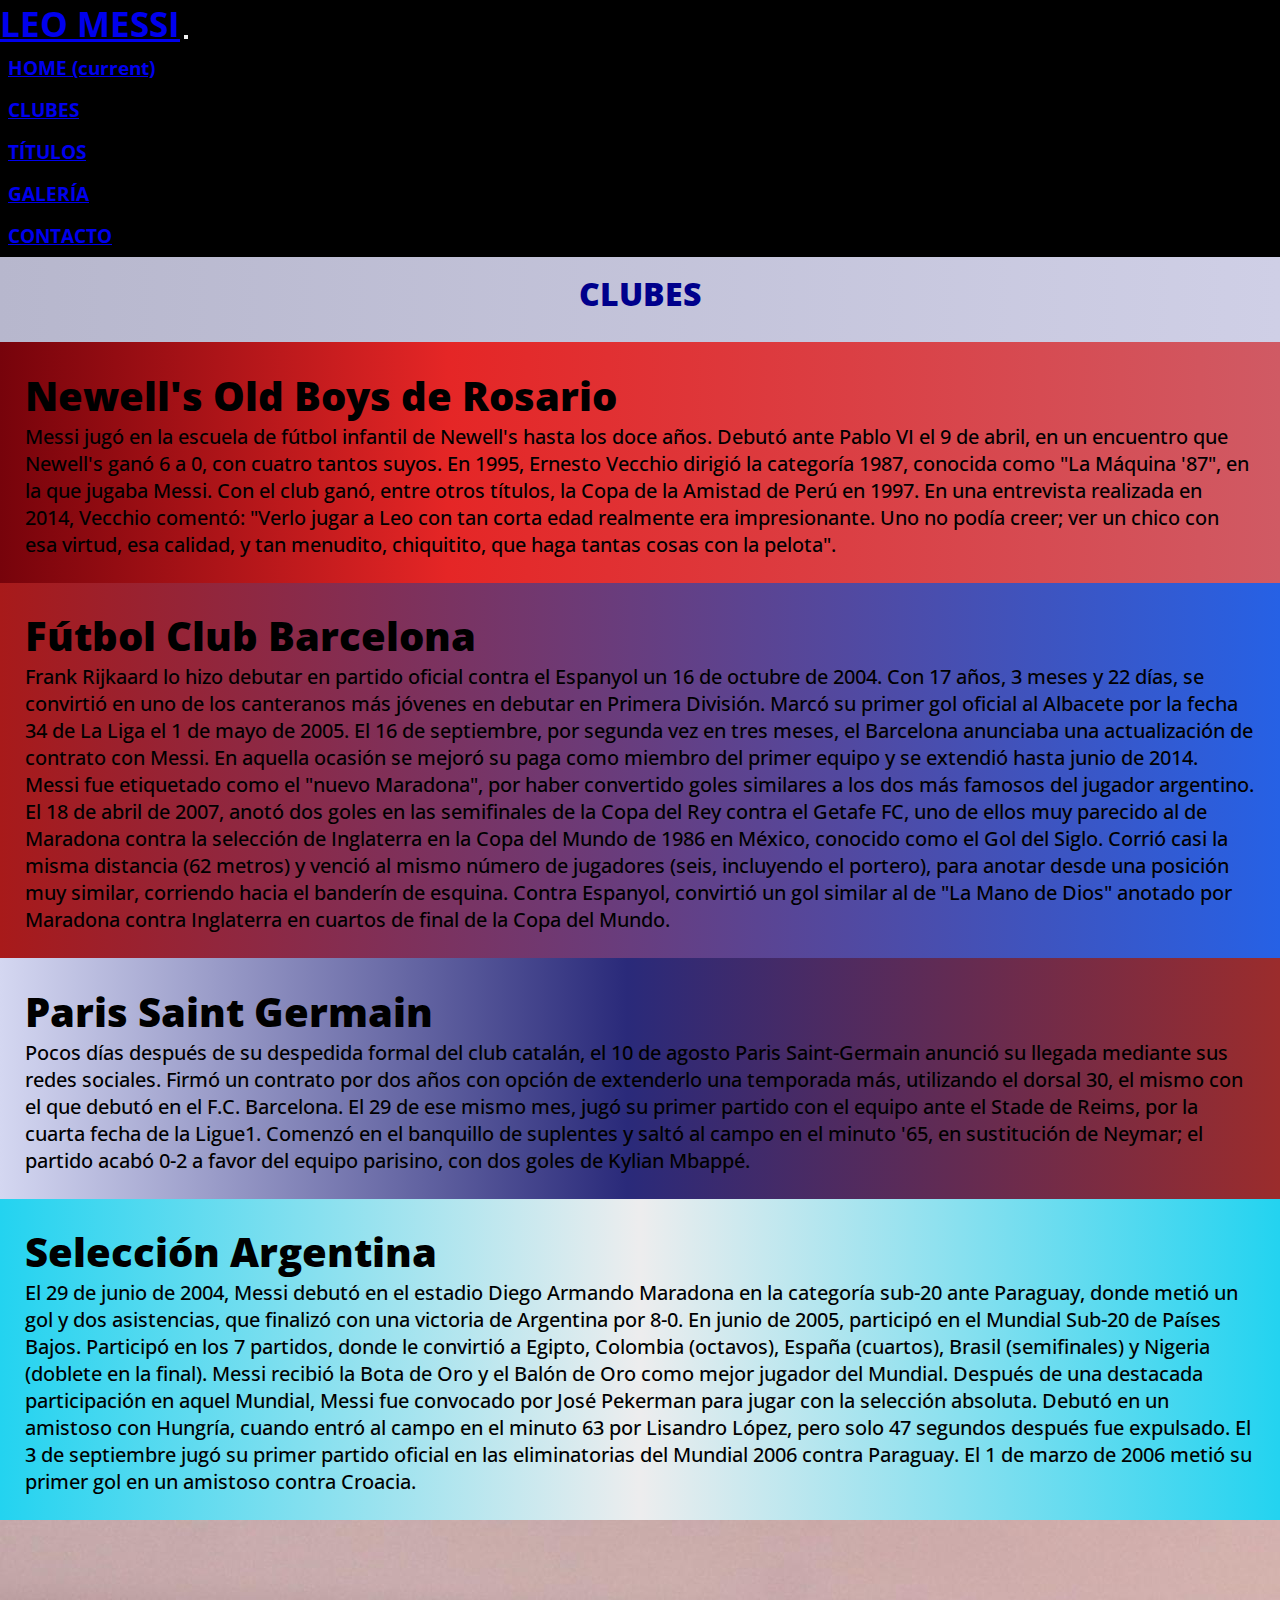
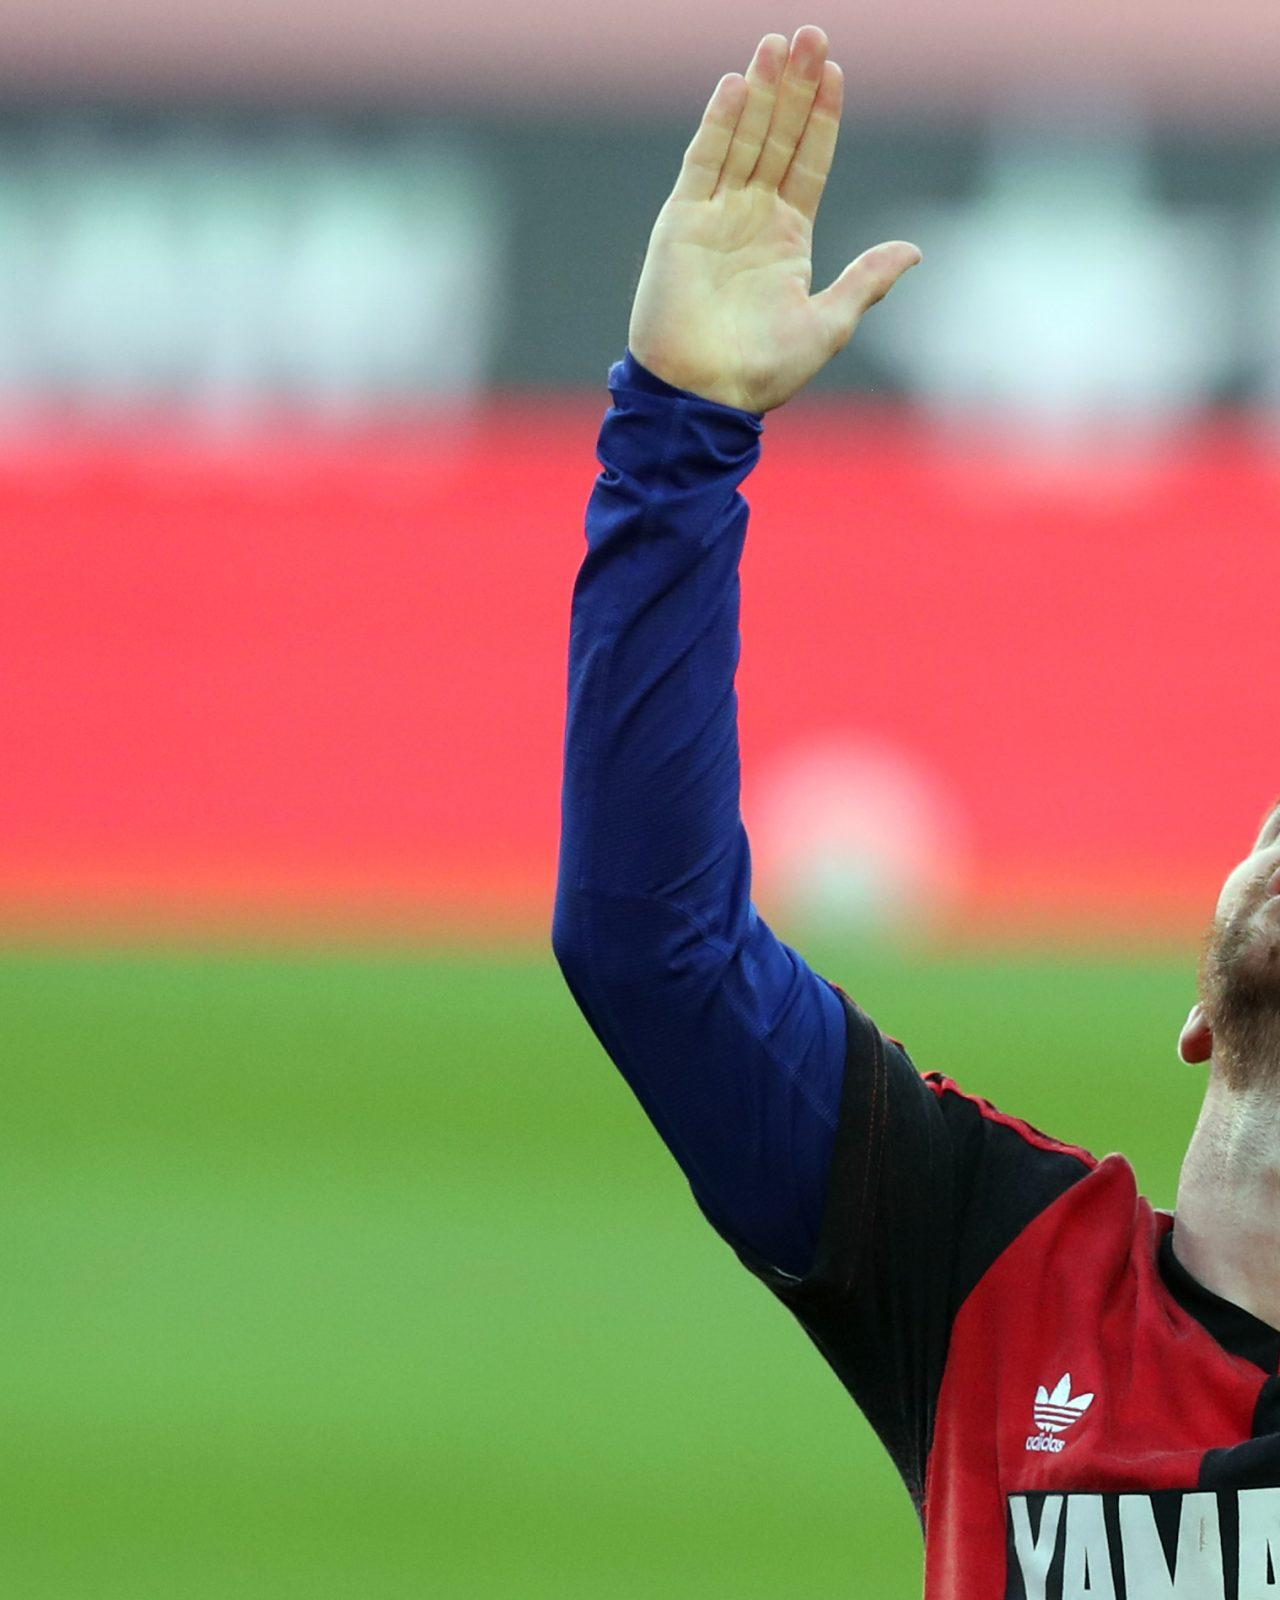
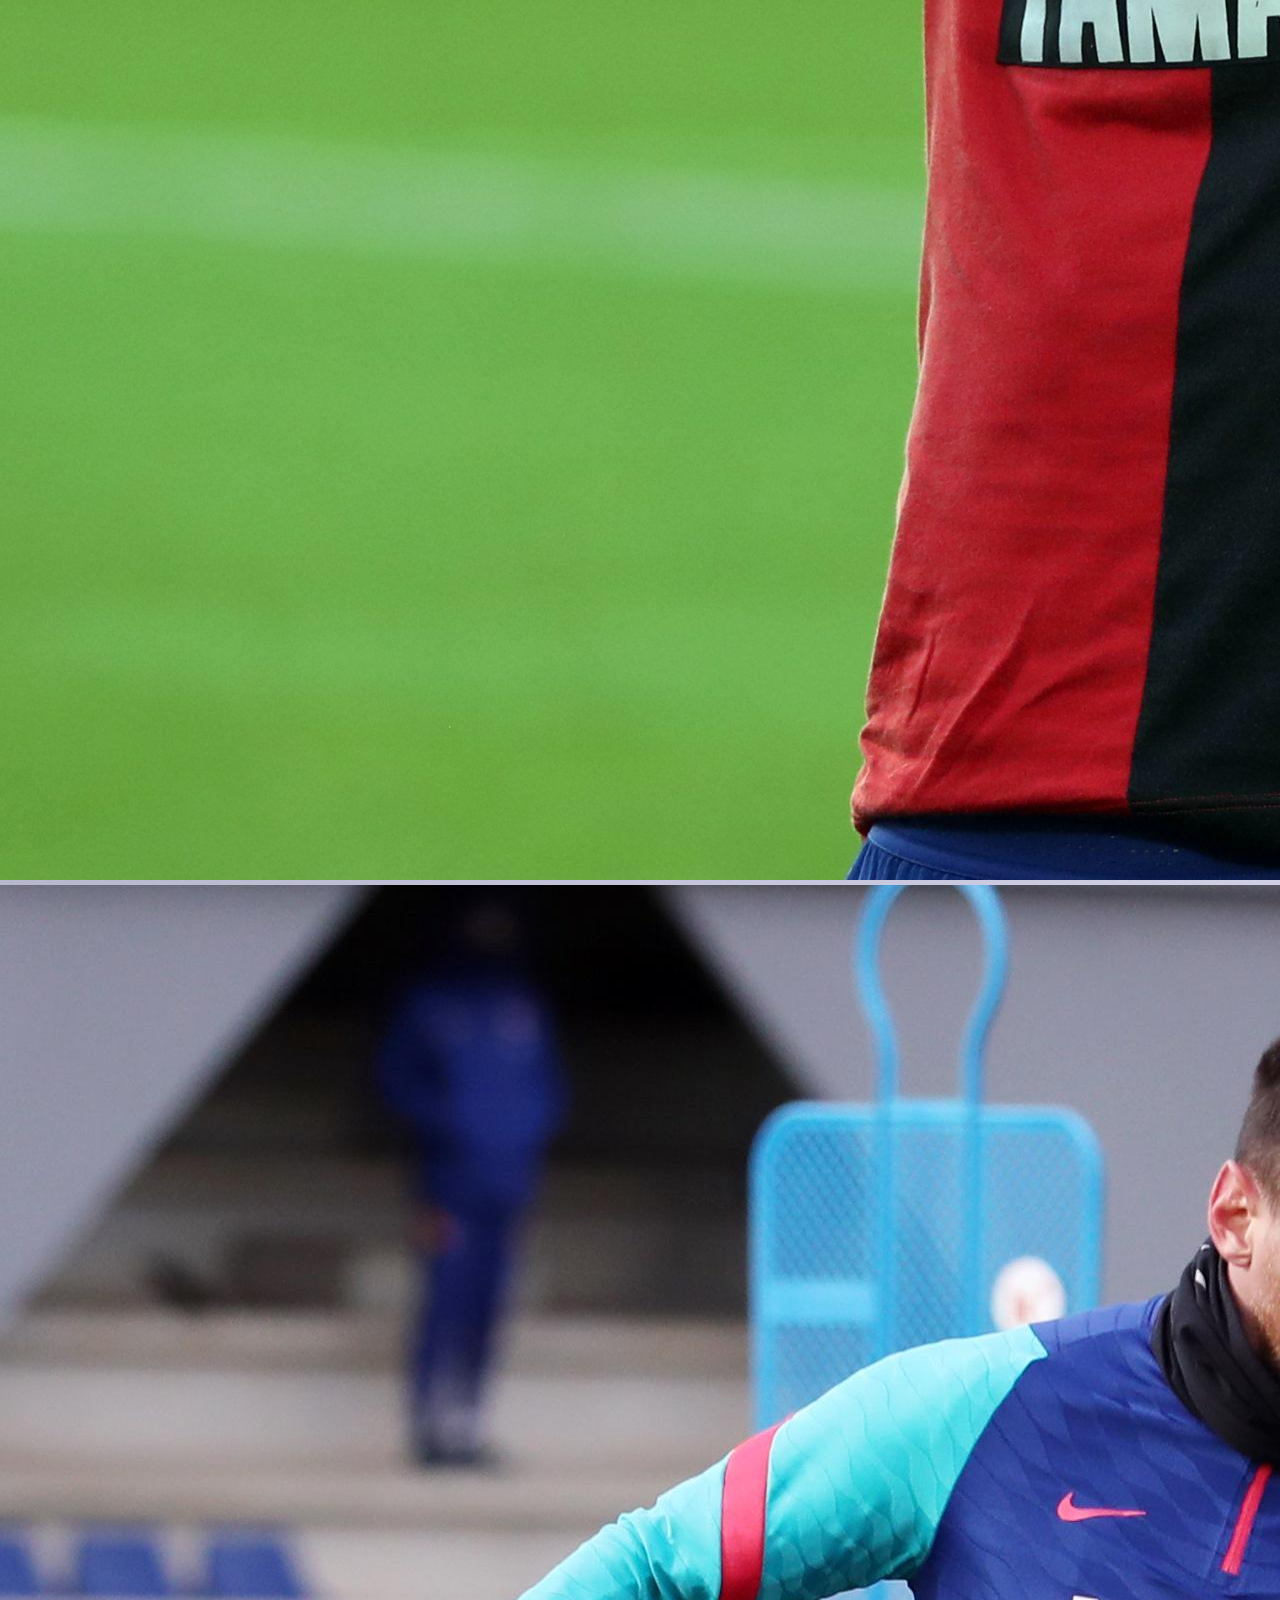
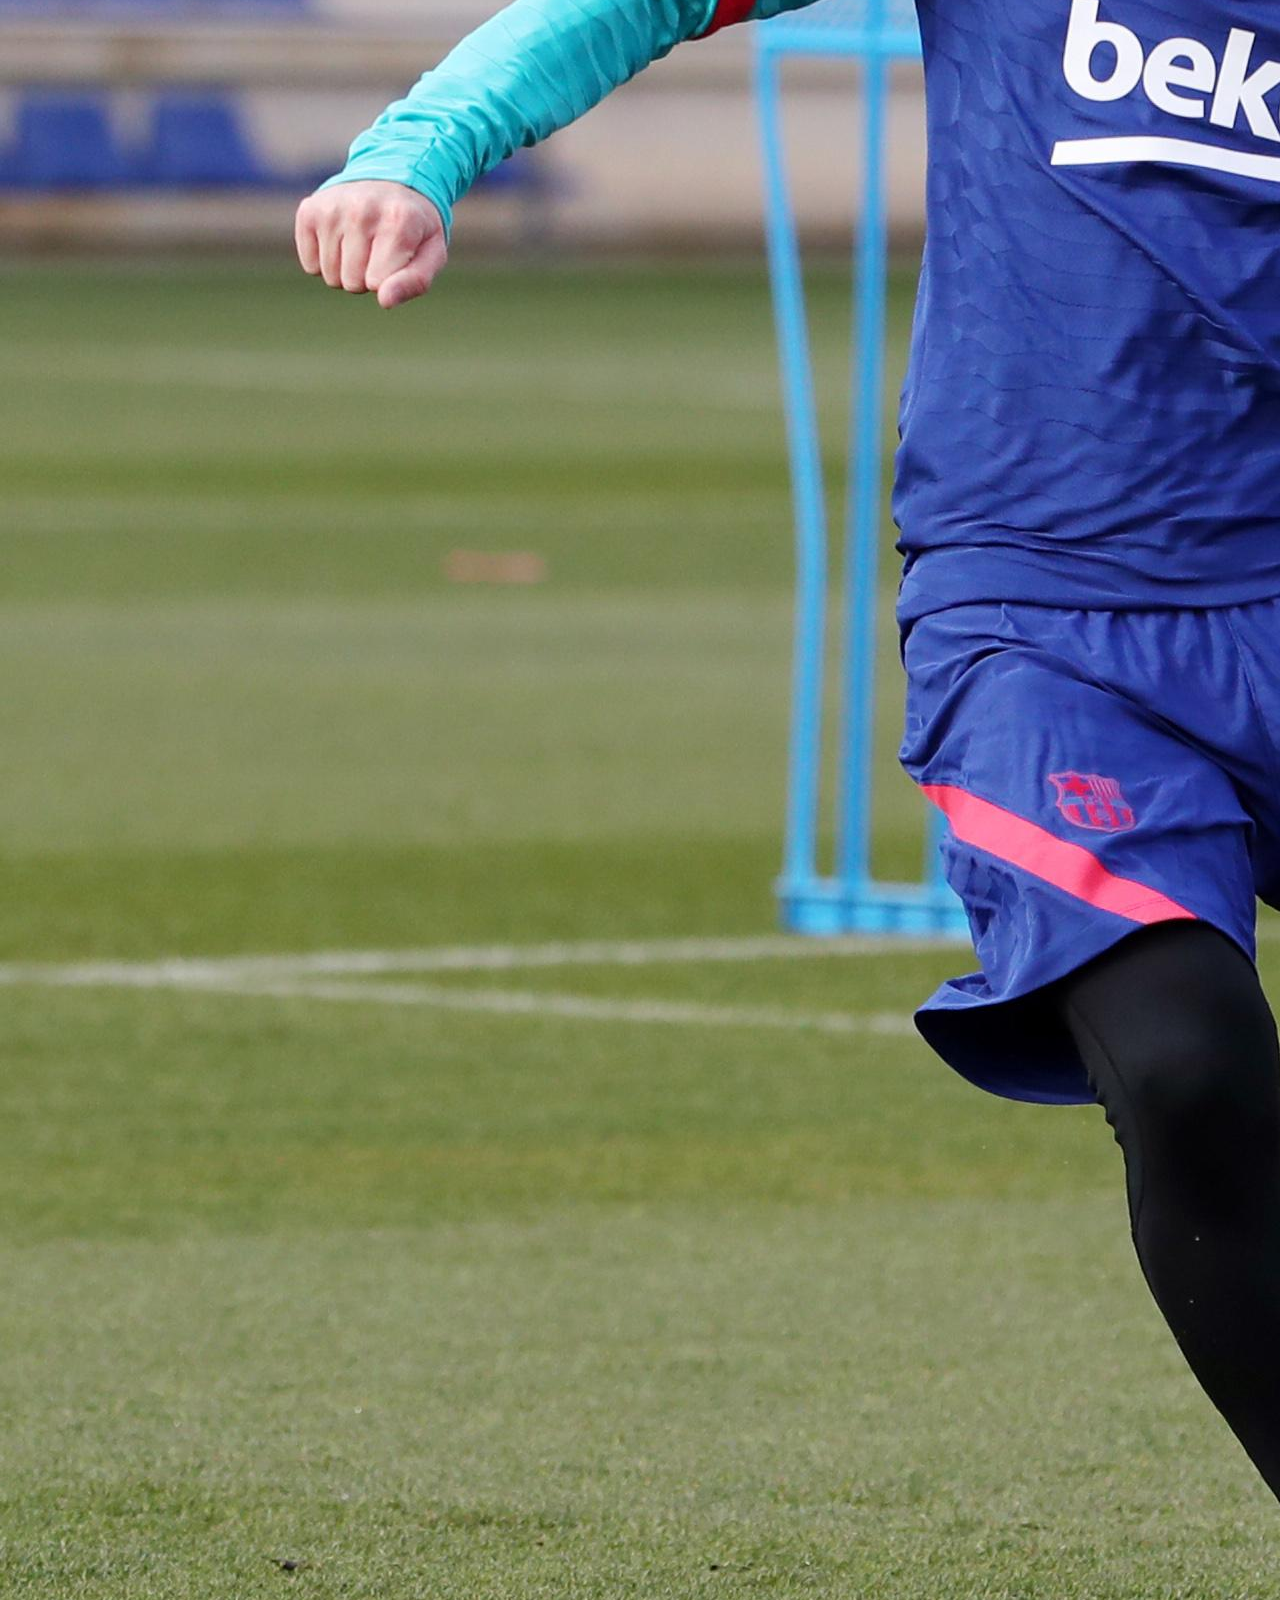
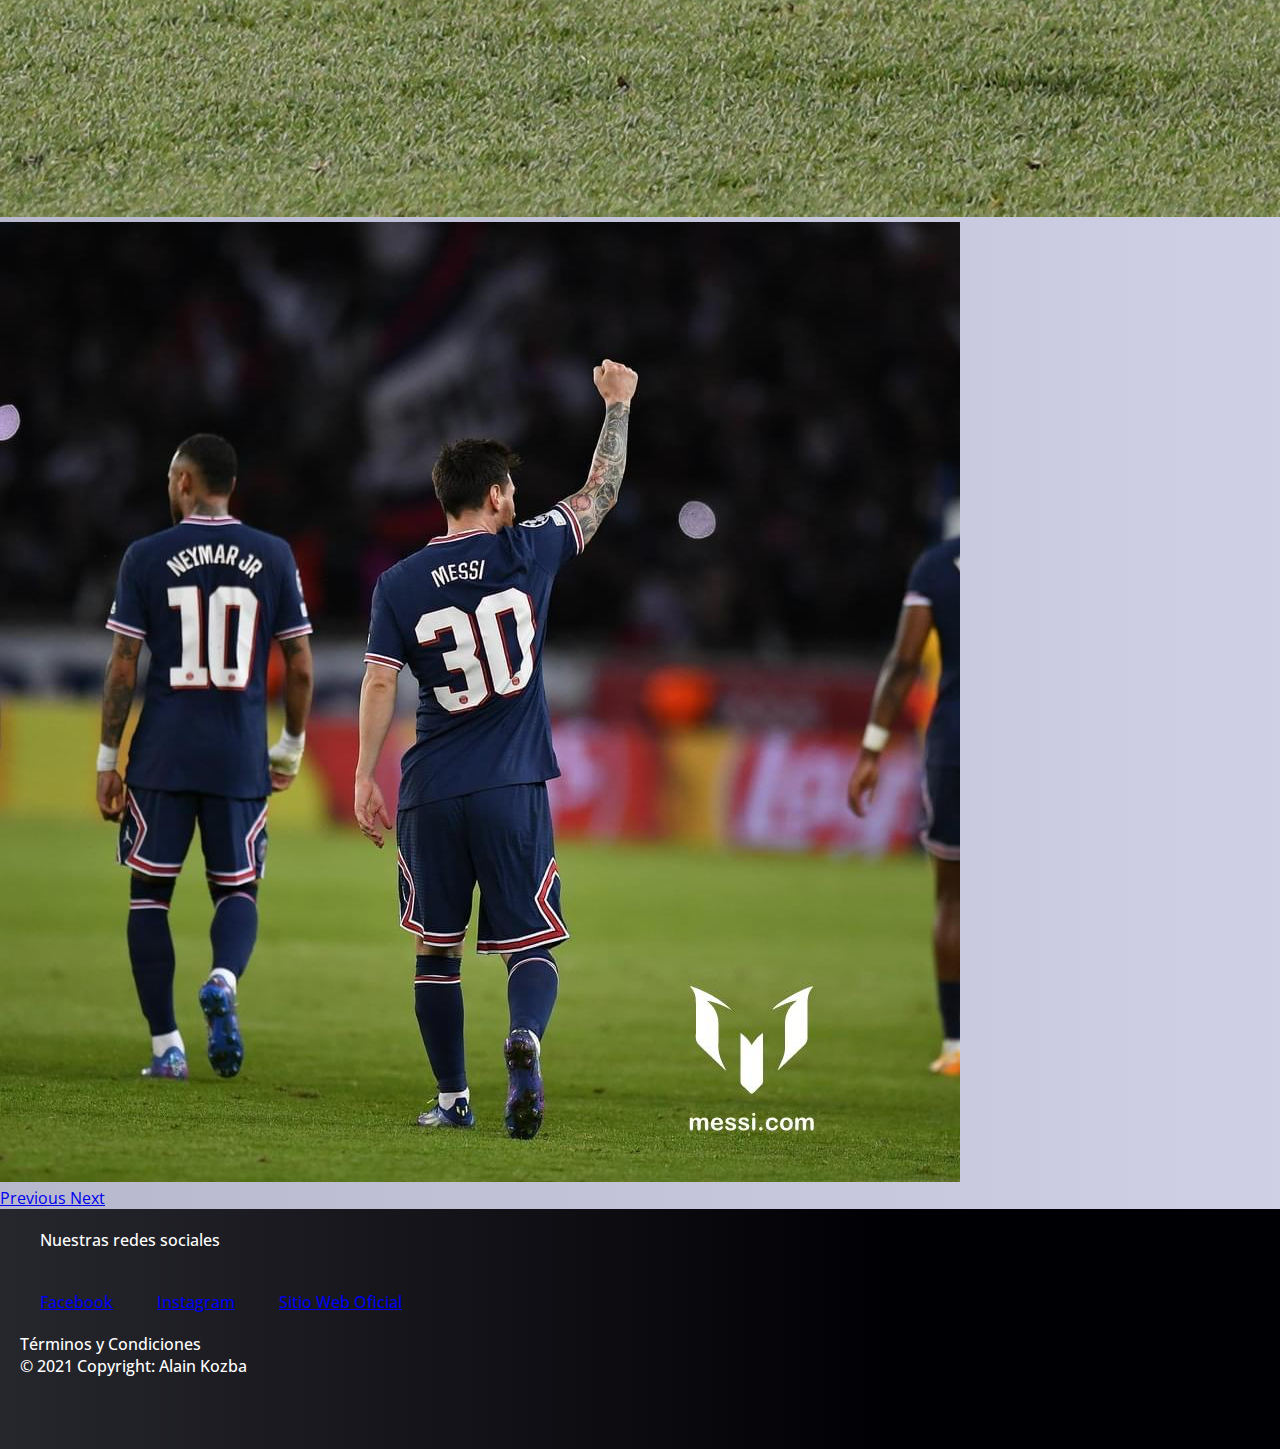
==== clubes.html @ a3da0f6b "initial commit" ====
<!DOCTYPE html>
<html>
<head>
  <meta charset="UTF-8">
  <meta name="viewport" content="width=device-width, initial-scale=1.0">
  <title>Clubes</title>
  <link rel="stylesheet" href="https://cdn.jsdelivr.net/npm/bootstrap@4.6.0/dist/css/bootstrap.min.css" integrity="sha384-B0vP5xmATw1+K9KRQjQERJvTumQW0nPEzvF6L/Z6nronJ3oUOFUFpCjEUQouq2+l" crossorigin="anonymous">
  <link rel="stylesheet" type="text/css" href="scss/estilos.css">
  <meta name="description" content="Este es el sitio web de Lionel Andrés Messi, en el que encontrarás toda la información sobre el 10 argentino. Detalle de los clubes en los que jugó Lionel:">
  <meta name="keywords" content="Messi, Fútbol Club Barcelona, Paris Saint Germain, Newell's Old Boys de Rosario, Selección Argentina, Neymar, Kylian Mbappé">
</head>
<body>
  <div class="container-fluid px-0 bg-black">
    <div class="container-xl">
      <nav class="navbar navbar-expand-lg navbar-dark bg-black">
        <a class="navbar-brand miLogo" href="index.html">LEO MESSI</a>
        <button class="navbar-toggler" type="button" data-toggle="collapse" data-target="#navbarNavDropdown" aria-controls="navbarNavDropdown" aria-expanded="false" aria-label="Toggle navigation">
          <span class="navbar-toggler-icon"></span>
        </button>
        <div class="collapse navbar-collapse" id="navbarNavDropdown">
          <ul class="navbar-nav miHeader">
            <li class="nav-item active text-white">
              <a class="nav-link" href="index.html">HOME <span class="sr-only">(current)</span></a>
            </li>
            <li class="nav-item active text-white">
              <a class="nav-link" href="clubes.html">CLUBES</a>
            </li>
            <li class="nav-item active text-white">
              <a class="nav-link" href="titulos.html">TÍTULOS</a>
            </li>
            <li class="nav-item active text-white">
              <a class="nav-link" href="galeria.html">GALERÍA</a>
            </li>
            <li class="nav-item active text-white">
              <a class="nav-link" href="contacto.html">CONTACTO</a>
            </li>
          </ul>
        </div>
      </nav>
    </div>
    <div id="clubes" class="px-0 text-center">
      <div>
        <h1> CLUBES</h1>
      </div>
    </div>    
    <div id="informacionNewells" class="mx-auto text-center">
      <div class="contentNewells">
        <div class="textEquipo"> Newell's Old Boys de Rosario</div> Messi jugó en la escuela de fútbol infantil de Newell's hasta los doce años. Debutó ante Pablo VI el 9 de abril, en un encuentro que Newell's ganó 6 a 0, con cuatro tantos suyos. En 1995, Ernesto Vecchio dirigió la categoría 1987, conocida como "La Máquina '87", en la que jugaba Messi. Con el club ganó, entre otros títulos, la Copa de la Amistad de Perú en 1997. En una entrevista realizada en 2014, Vecchio comentó: "Verlo jugar a Leo con tan corta edad realmente era impresionante. Uno no podía creer; ver un chico con esa virtud, esa calidad, y tan menudito, chiquitito, que haga tantas cosas con la pelota".
      </div>
    </div>
    <div id="informacionBarcelona" class="mx-auto text-center">
      <div class="contentBarcelona">
        <div class="textEquipo"> Fútbol Club Barcelona</div> Frank Rijkaard lo hizo debutar en partido oficial contra el Espanyol un 16 de octubre de 2004. Con 17 años, 3 meses y 22 días, se convirtió en uno de los canteranos más jóvenes en debutar en Primera División. Marcó su primer gol oficial al Albacete por la fecha 34 de La Liga el 1 de mayo de 2005. El 16 de septiembre, por segunda vez en tres meses, el Barcelona anunciaba una actualización de contrato con Messi. En aquella ocasión se mejoró su paga como miembro del primer equipo y se extendió hasta junio de 2014. Messi fue etiquetado como el "nuevo Maradona", por haber convertido goles similares a los dos más famosos del jugador argentino. El 18 de abril de 2007, anotó dos goles en las semifinales de la Copa del Rey contra el Getafe FC, uno de ellos muy parecido al de Maradona contra la selección de Inglaterra en la Copa del Mundo de 1986 en México, conocido como el Gol del Siglo. Corrió casi la misma distancia (62 metros) y venció al mismo número de jugadores (seis, incluyendo el portero), para anotar desde una posición muy similar, corriendo hacia el banderín de esquina. Contra Espanyol, convirtió un gol similar al de "La Mano de Dios" anotado por Maradona contra Inglaterra en cuartos de final de la Copa del Mundo. 
      </div>
    </div>  
    <div id="informacionPsg" class="mx-auto text-center">
      <div class="contentPsg">
        <div class="textEquipo"> Paris Saint Germain </div> Pocos días después de su despedida formal del club catalán, el 10 de agosto Paris Saint-Germain anunció su llegada mediante sus redes sociales. Firmó un contrato por dos años con opción de extenderlo una temporada más, utilizando el dorsal 30, el mismo con el que debutó en el F.C. Barcelona. El 29 de ese mismo mes, jugó su primer partido con el equipo ante el Stade de Reims, por la cuarta fecha de la Ligue1. Comenzó en el banquillo de suplentes y saltó al campo en el minuto '65, en sustitución de Neymar; el partido acabó 0-2 a favor del equipo parisino, con dos goles de Kylian Mbappé.
      </div>
    </div>  
    <div id="informacionSeleccion" class="mx-auto text-center">
      <div class="contentSeleccion">
        <div class="textEquipo">Selección Argentina </div> El 29 de junio de 2004, Messi debutó en el estadio Diego Armando Maradona en la categoría sub-20 ante Paraguay, donde metió un gol y dos asistencias, que finalizó con una victoria de Argentina por 8-0. En junio de 2005, participó en el Mundial Sub-20 de Países Bajos. Participó en los 7 partidos, donde le convirtió a Egipto, Colombia (octavos), España (cuartos), Brasil (semifinales) y Nigeria (doblete en la final). Messi recibió la Bota de Oro y el Balón de Oro como mejor jugador del Mundial. Después de una destacada participación en aquel Mundial, Messi fue convocado por José Pekerman para jugar con la selección absoluta. Debutó en un amistoso con Hungría, cuando entró al campo en el minuto 63 por Lisandro López, pero solo 47 segundos después fue expulsado. El 3 de septiembre jugó su primer partido oficial en las eliminatorias del Mundial 2006 contra Paraguay. El 1 de marzo de 2006 metió su primer gol en un amistoso contra Croacia.
      </div>        
    </div>
    <div id="carruselFotos">   
      <div class="container py-4">    
        <div id="carouselExampleFade" class="carousel slide carousel-fade" data-ride="carousel">
          <div class="carousel-inner">
            <div class="carousel-item active">
              <img src="media/messinewellsoldboys.jpg" class="d-block w-100 img-fluid" alt="Messi en Newells">
            </div>
            <div class="carousel-item">
              <img src="media/messientrenamiento.jpg" class="d-block w-100" alt="...">
            </div>
            <div class="carousel-item">
              <img src="media/messigol.jpg" class="d-block w-100" alt="...">
            </div>
          </div>
          <a class="carousel-control-prev" href="#carouselExampleFade" role="button" data-slide="prev">
            <span class="carousel-control-prev-icon" aria-hidden="true"></span>
            <span class="sr-only">Previous</span>
          </a>
          <a class="carousel-control-next" href="#carouselExampleFade" role="button" data-slide="next">
            <span class="carousel-control-next-icon" aria-hidden="true"></span>
            <span class="sr-only">Next</span>
          </a>
        </div>
      </div>
    </div>                
    <div id="footer" class="container-fluid px-0 text-center">
      <div class=" container p-2 col-12 col-md-6 col-md-4 col-md-3">
        <ul>
          <li>Nuestras redes sociales</li>
            <ul>    
              <li><a class="text-light" href="https://www.facebook.com/leomessi" target="_BLANK">Facebook</a></li></li>
              <li><a class="text-light" href="https://www.instagram.com/leomessi/" target="_BLANK">Instagram</a></li></li>
              <li><a class="text-light" href="https://www.messi.com" target="_BLANK">Sitio Web Oficial</a></li></li>
            </ul> 
        </ul>
        <div class="text-align-left px-3">
          Términos y Condiciones
        </div>
        <div class="text-align-left px-3">
          © 2021 Copyright: Alain Kozba
        </div>
      </div>             
    </div> 
  </div>
  <script src="https://code.jquery.com/jquery-3.5.1.slim.min.js" integrity="sha384-DfXdz2htPH0lsSSs5nCTpuj/zy4C+OGpamoFVy38MVBnE+IbbVYUew+OrCXaRkfj" crossorigin="anonymous"></script>
  <script src="https://cdn.jsdelivr.net/npm/bootstrap@4.6.0/dist/js/bootstrap.bundle.min.js" integrity="sha384-Piv4xVNRyMGpqkS2by6br4gNJ7DXjqk09RmUpJ8jgGtD7zP9yug3goQfGII0yAns" crossorigin="anonymous"></script>   
</body>
</html>
---- scss/estilos.css ----
@import url("https://fonts.googleapis.com/css2?family=Open+Sans:wght@300;400;700&display=swap");
/*Variables*/
* {
  margin: 0;
  padding: 0;
}

body {
  font-family: 'Open Sans', sans-serif;
}

.bg-black {
  background-color: #000;
}

.miLogo {
  font-size: 35px;
  font-weight: bold;
}

.miHeader a {
  font-size: 19px;
  font-weight: bold;
  text-align: right;
  -webkit-box-pack: justify;
      -ms-flex-pack: justify;
          justify-content: space-between;
}

.navbar-nav li {
  padding: 8px;
}

.miHeader a:hover {
  text-decoration: none;
  color: goldenrod !important;
  font-weight: bold;
  -webkit-transform: scale(1);
          transform: scale(1);
  font-size: 20px;
}

h1 {
  color: black;
  font-weight: 700;
  margin: 10px;
  padding: 0 25px;
  text-align: center;
}

#informacion {
  background: -webkit-gradient(linear, left top, right top, from(#8d8df4), to(#1515d1));
  background: linear-gradient(90deg, #8d8df4 0%, #1515d1 100%);
  min-height: 100px;
  padding-top: 5px;
}

#informacion .content {
  font-weight: 500;
  font-size: 20px;
  padding: 40px;
  color: whitesmoke;
}

.descriptionFoto {
  text-align: center !important;
}

#carruselFotos {
  background: -webkit-gradient(linear, left top, right top, from(#b7b7cd), to(#cfcfe6));
  background: linear-gradient(90deg, #b7b7cd 0%, #cfcfe6 100%);
}

#carruselFotos p {
  font-size: 37px;
  font-weight: 500;
  text-align: left;
}

#clubes {
  background: -webkit-gradient(linear, left top, right top, from(#b7b7cd), to(#cfcfe6));
  background: linear-gradient(90deg, #b7b7cd 0%, #cfcfe6 100%);
  min-height: 80px;
  padding-top: 5px;
}

#clubes h1 {
  color: darkblue;
  font-weight: 800;
  margin: 10px;
  padding: 0 10px;
  text-align: center;
}

.textEquipo {
  font-size: 40px;
  font-weight: 800;
}

#informacionNewells {
  background: -webkit-gradient(linear, left top, right top, from(#77030b), color-stop(35%, #e52626), to(#d05a64));
  background: linear-gradient(90deg, #77030b 0%, #e52626 35%, #d05a64 100%);
  min-height: 100px;
  padding-top: 0.5px;
}

#informacionBarcelona {
  background: -webkit-gradient(linear, left top, right top, from(#a81a1a), to(#2661e5));
  background: linear-gradient(90deg, #a81a1a 0%, #2661e5 100%);
  min-height: 100px;
  padding-top: 0.5px;
}

#informacionPsg {
  background: -webkit-gradient(linear, left top, right top, from(#d4d7f1), color-stop(49%, #2a2a7a), to(#9b2c2c));
  background: linear-gradient(90deg, #d4d7f1 0%, #2a2a7a 49%, #9b2c2c 100%);
  min-height: 100px;
  padding-top: 0.5px;
}

#informacionSeleccion {
  background: -webkit-gradient(linear, left top, right top, from(#23d3f0), color-stop(50%, #ededee), to(#23d3f0));
  background: linear-gradient(90deg, #23d3f0 0%, #ededee 50%, #23d3f0 100%);
  min-height: 100px;
  padding-top: 0.5px;
}

#informacionNewells .contentNewells {
  font-weight: 500;
  -webkit-box-pack: start;
      -ms-flex-pack: start;
          justify-content: start;
  padding: 25px;
  font-size: 20px;
}

#informacionBarcelona .contentBarcelona {
  font-weight: 500;
  -webkit-box-pack: start;
      -ms-flex-pack: start;
          justify-content: start;
  padding: 25px;
  font-size: 20px;
}

#informacionPsg .contentPsg {
  font-weight: 500;
  -webkit-box-pack: start;
      -ms-flex-pack: start;
          justify-content: start;
  padding: 25px;
  font-size: 20px;
}

#informacionSeleccion .contentSeleccion {
  font-weight: 500;
  -webkit-box-pack: start;
      -ms-flex-pack: start;
          justify-content: start;
  padding: 25px;
  font-size: 20px;
}

@media (max-width: 576px) {
  #informacionSeleccion .contentSeleccion {
    font-size: 18px;
  }
  #informacionBarcelona .contentBarcelona {
    font-size: 18px;
  }
  #informacionPsg .contentPsg {
    font-size: 18px;
  }
  #informacionNewells .contentNewells {
    font-size: 18px;
  }
}

#titulos {
  background: -webkit-gradient(linear, left top, right top, from(#b7b7cd), to(#cfcfe6));
  background: linear-gradient(90deg, #b7b7cd 0%, #cfcfe6 100%);
  min-height: 450px;
  height: 100vh;
}

#titulos h1 {
  font-weight: 800;
  color: darkblue;
  text-align: left;
  margin: 20px;
  padding: 0 25px;
  text-align: center;
}

@media (max-width: 450px) {
  #titulos {
    font-size: 15px;
    font-weight: 600;
    min-height: 100px;
  }
  #titulos h1 {
    font-size: 22px;
  }
}

#footer {
  background: -webkit-gradient(linear, left top, right top, from(#26262d), color-stop(70%, #000004));
  background: linear-gradient(90deg, #26262d 0%, #000004 70%);
  font-size: 1rem;
  color: white;
  font-weight: 500;
  min-height: 240px;
  padding-left: 20px;
}

@media (max-width: 450px) {
  #footer li a:hover {
    font-size: 12px;
    display: inline-block;
  }
  #footer ul li {
    display: inline;
    padding: 0px;
  }
}

#footer li a:hover {
  font-size: 18px;
  text-decoration: none;
  color: goldenrod !important;
  font-weight: bold;
  -webkit-transform: scale(1.1);
          transform: scale(1.1);
}

#footer ul li {
  display: inline-block;
  text-decoration: none;
  padding: 5px;
  list-style: none;
  margin: 15px;
}

.title {
  font-size: 40px;
  font-weight: bold;
  text-align: center;
}

#galeria {
  background: -webkit-gradient(linear, left top, right top, from(#b7b7cd), to(#cfcfe6));
  background: linear-gradient(90deg, #b7b7cd 0%, #cfcfe6 100%);
  display: inline-block;
  text-align: center;
}

#galeria h1 {
  font-weight: 800;
  color: darkblue;
  text-align: center;
  margin: 20px;
  padding: 0 25px;
}

#galeria .fotos img {
  display: inline-block;
  width: 25%;
  margin-bottom: 20px;
  margin: 10px;
}

#contacto {
  background: -webkit-gradient(linear, left top, right top, from(#b7b7cd), to(#cfcfe6));
  background: linear-gradient(90deg, #b7b7cd 0%, #cfcfe6 100%);
  min-height: 55vh;
}

#contacto ul {
  list-style: none;
}

#contacto li {
  text-align: center;
}

#contacto a {
  font-size: 50px;
  font-weight: 700;
  text-align: left;
  text-decoration: none;
  color: blue;
}

#contacto a:hover {
  font-size: 60px;
  text-decoration: none;
  text-decoration: none;
  color: black !important;
  font-weight: bold;
  -webkit-transform: scale(1.1);
          transform: scale(1.1);
}

.textContacto {
  font-size: 20px;
  font-weight: bold;
  text-align: center;
  margin: 20px;
}

.bg-formulario {
  background: -webkit-gradient(linear, left top, right top, from(#b7b7cd), to(#cfcfe6));
  background: linear-gradient(90deg, #b7b7cd 0%, #cfcfe6 100%);
}

.fontSize {
  font-size: 15px;
}

textarea {
  min-height: 150px;
}

.input:focus {
  outline: none;
  background: -webkit-gradient(linear, left top, right top, from(#c0b671), color-stop(46%, #cdb514), to(#e8a74c));
  background: linear-gradient(90deg, #c0b671 0%, #cdb514 46%, #e8a74c 100%);
}

#recibe {
  background: -webkit-gradient(linear, left top, right top, from(#b7b7cd), to(#cfcfe6));
  background: linear-gradient(90deg, #b7b7cd 0%, #cfcfe6 100%);
  display: -webkit-box;
  display: -ms-flexbox;
  display: flex;
  min-height: 50vh;
}

#recibe a {
  font-size: 50px;
  font-weight: 800;
  text-decoration: none;
  color: black;
  margin: 30px;
  padding: 20px;
}

#recibe a:hover {
  font-size: 55px;
  text-decoration: none;
  color: blue !important;
  font-weight: bold;
  -webkit-transform: scale(1);
          transform: scale(1);
}
/*# sourceMappingURL=estilos.css.map */
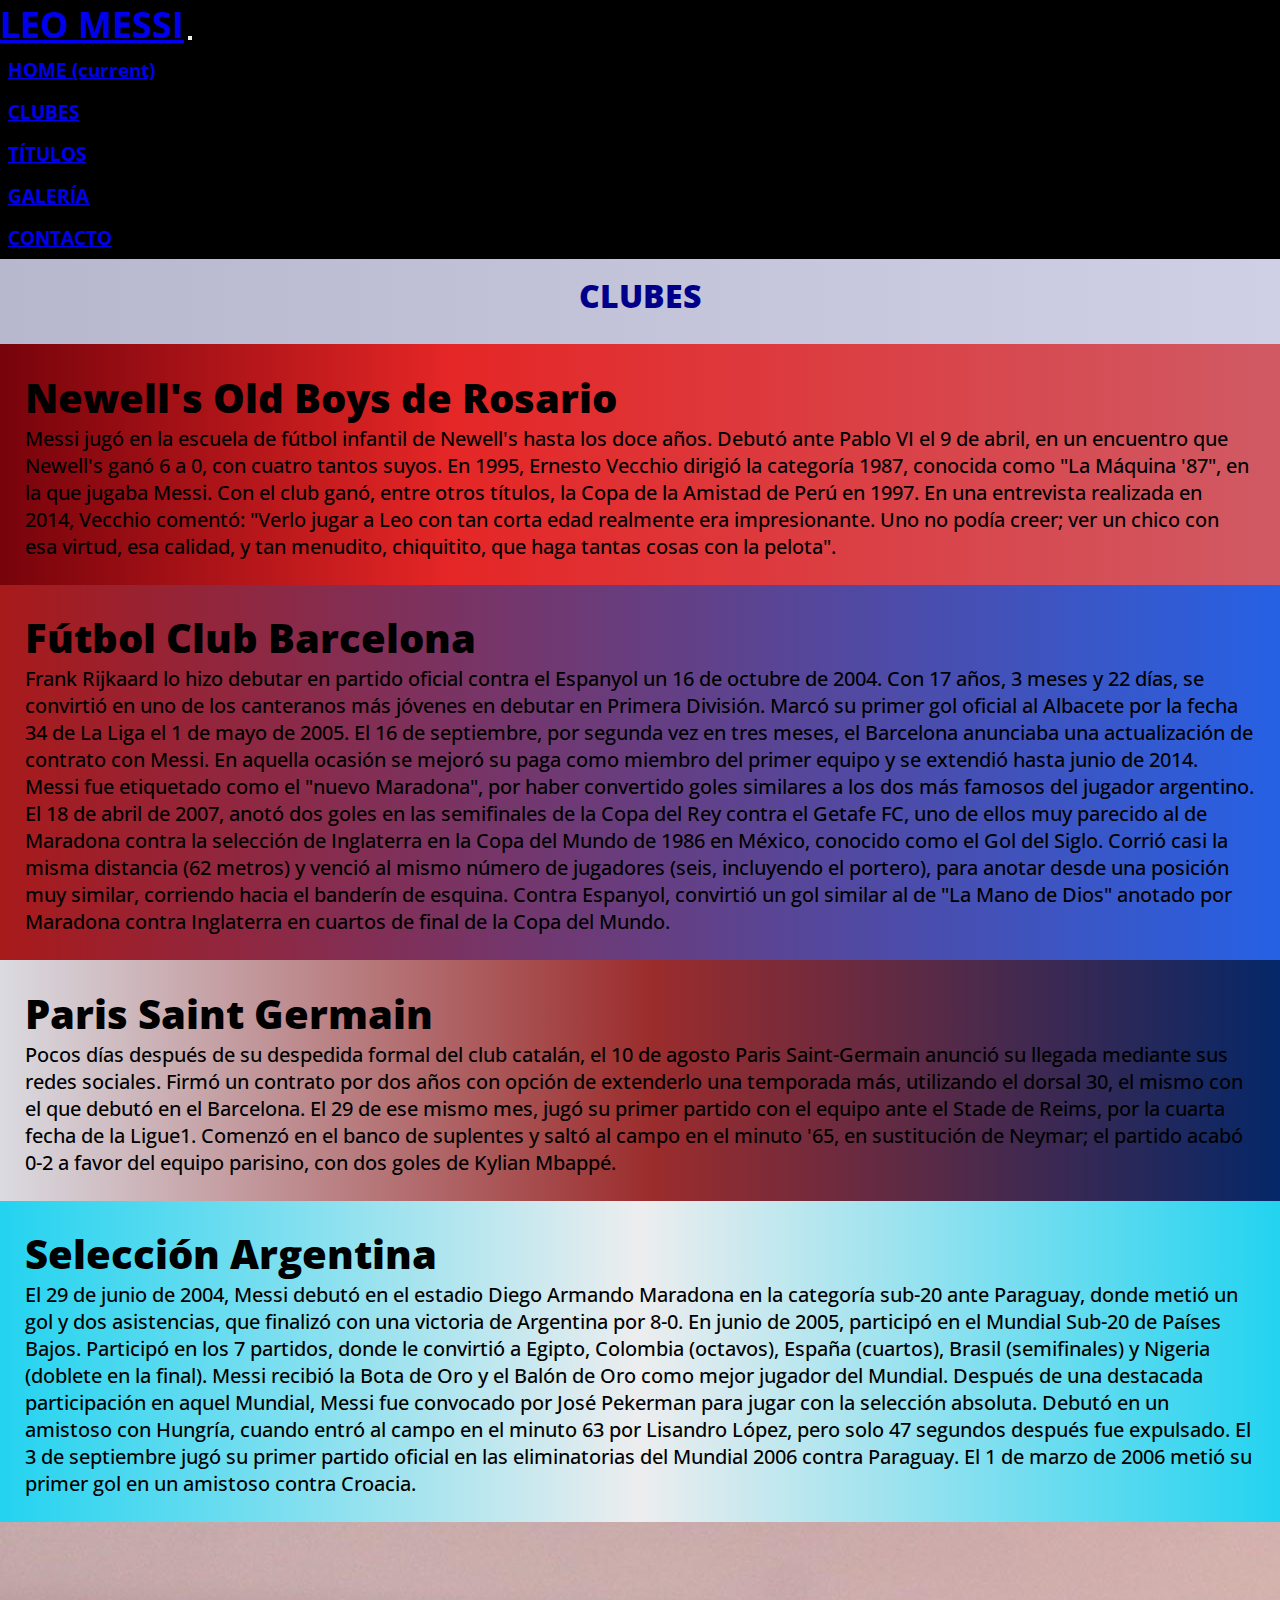
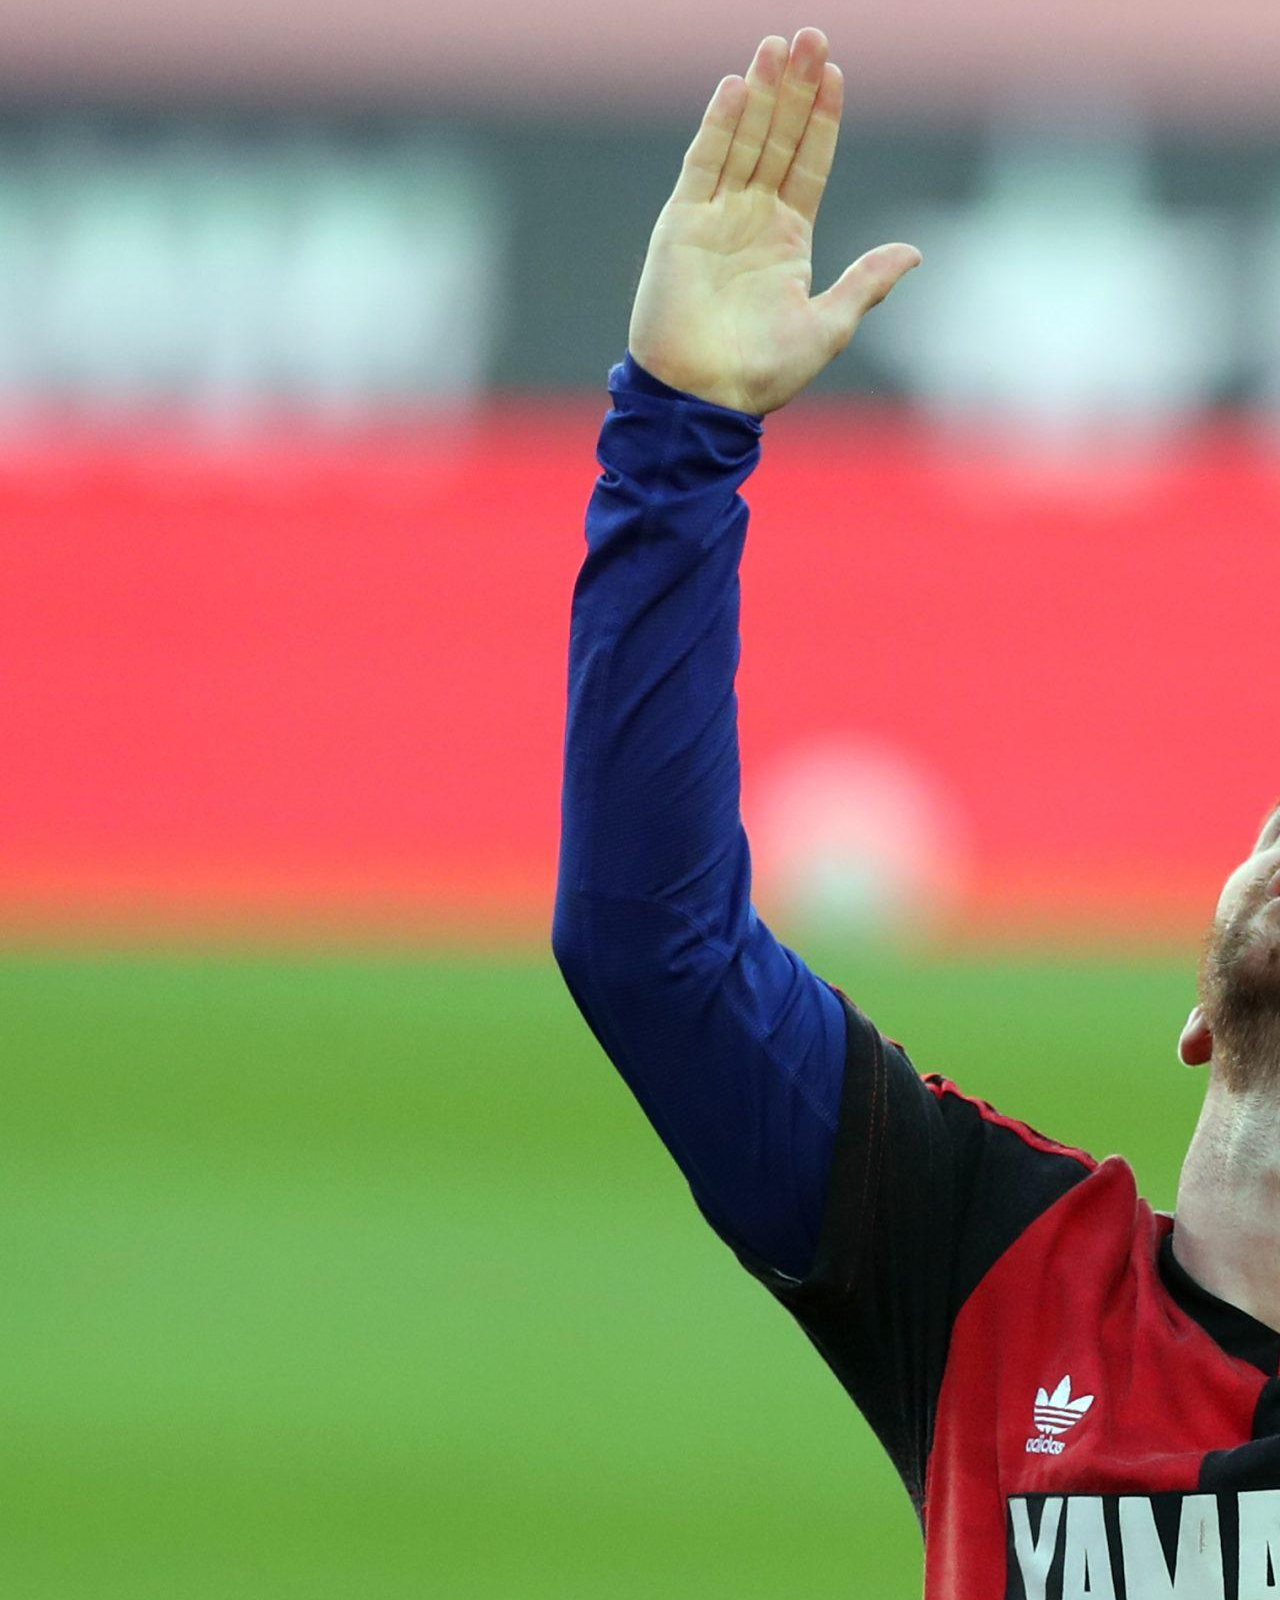
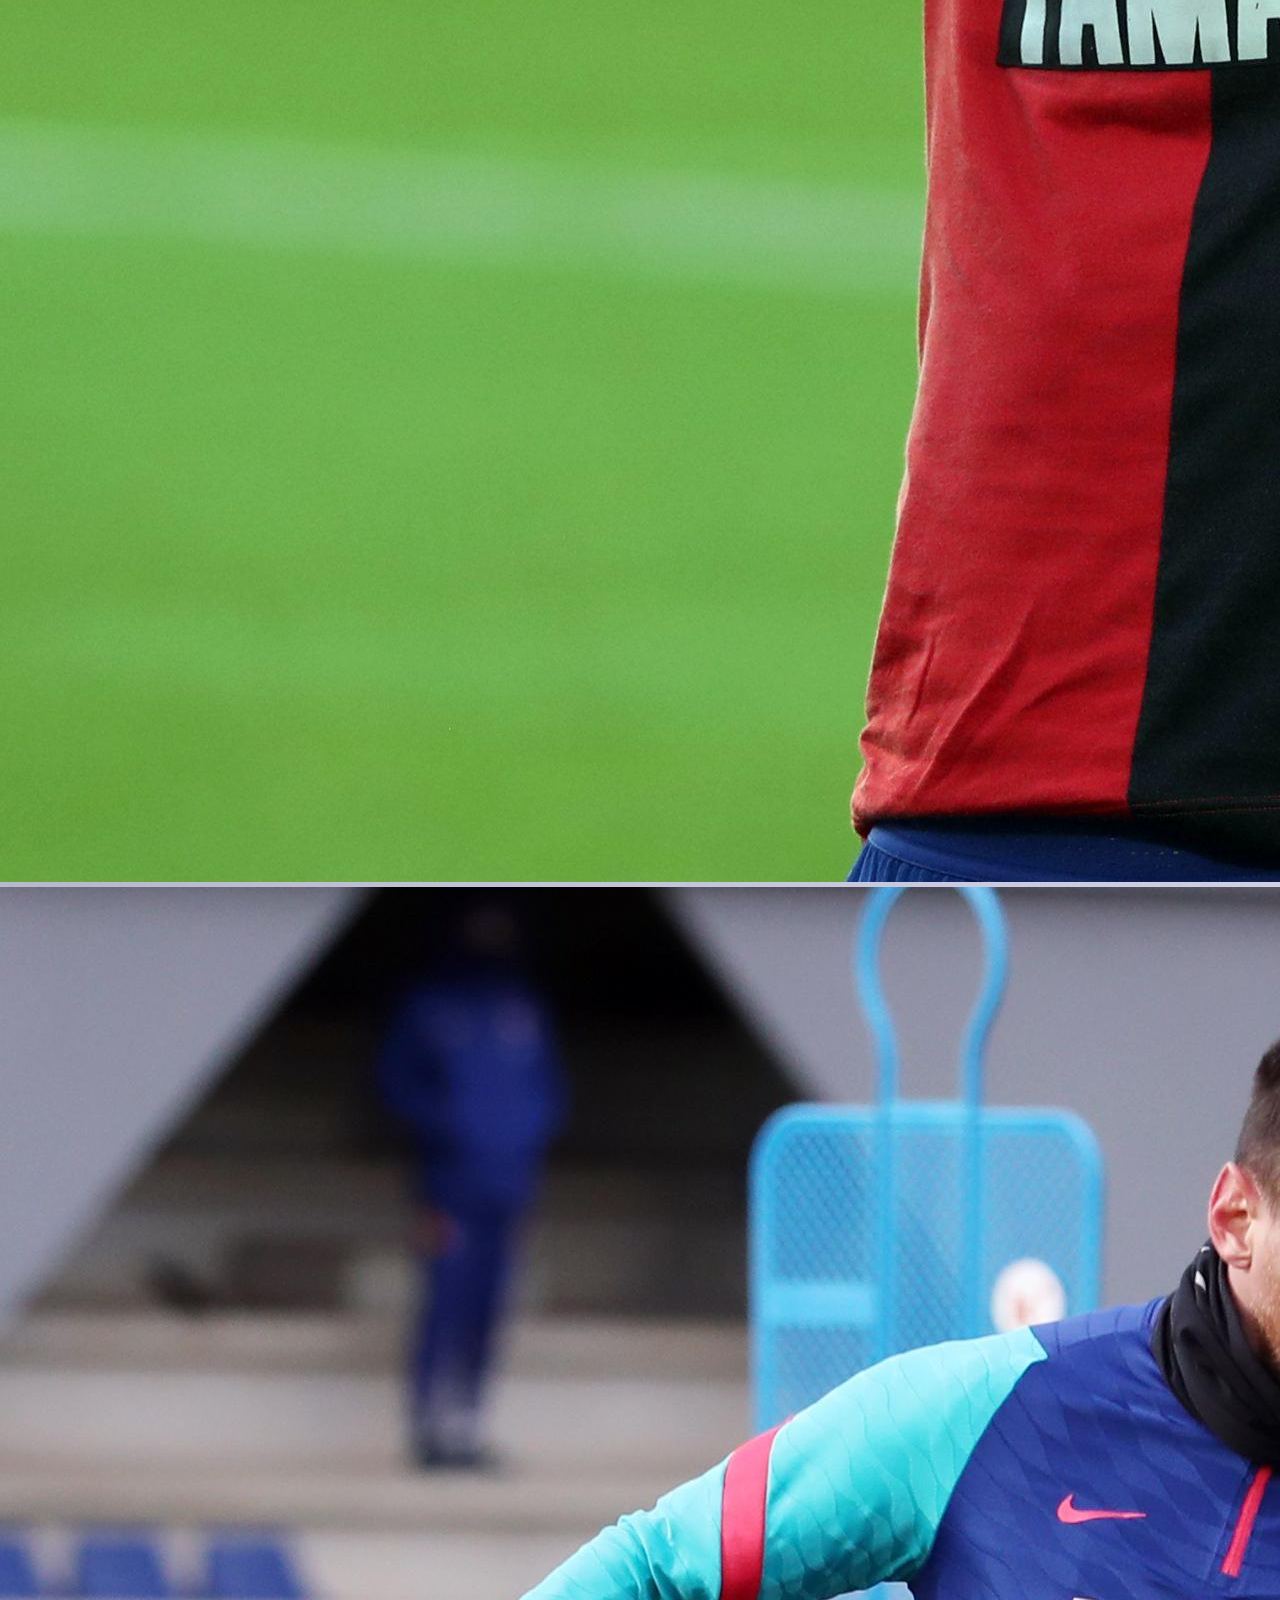
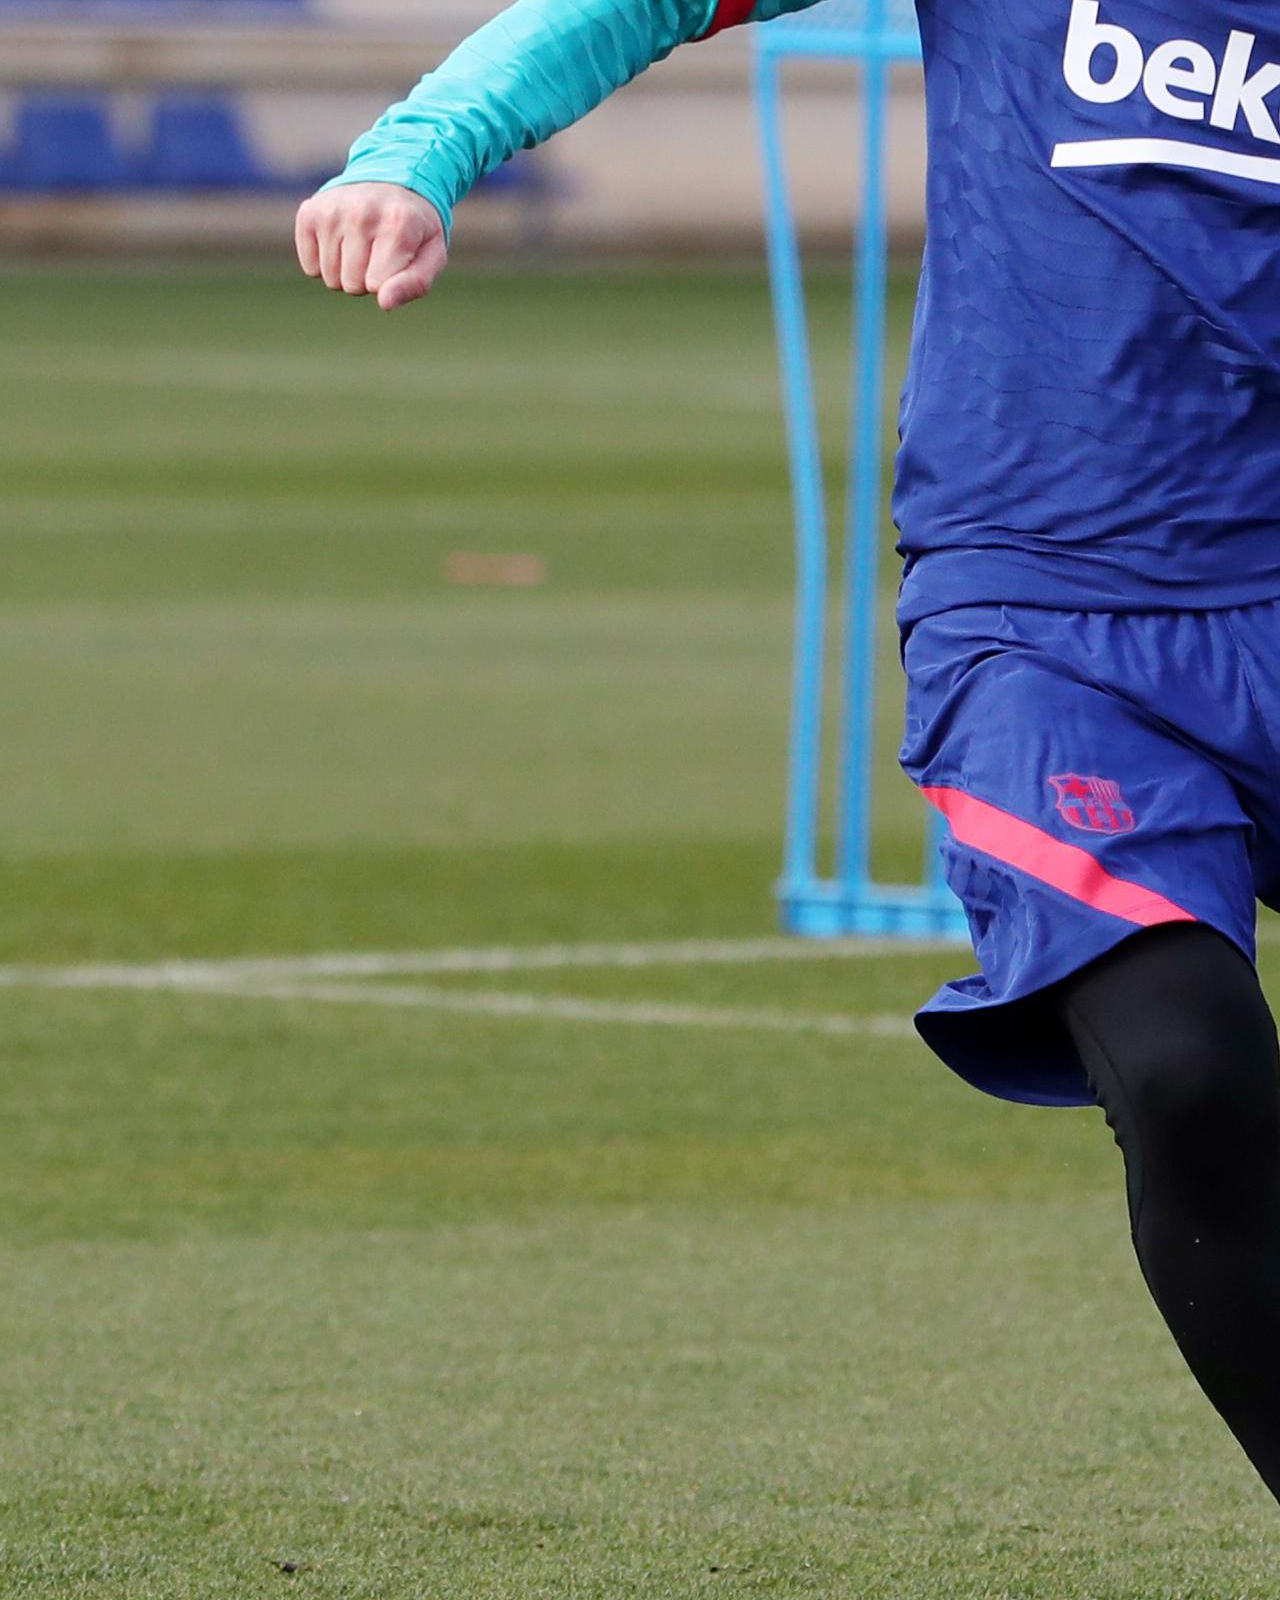
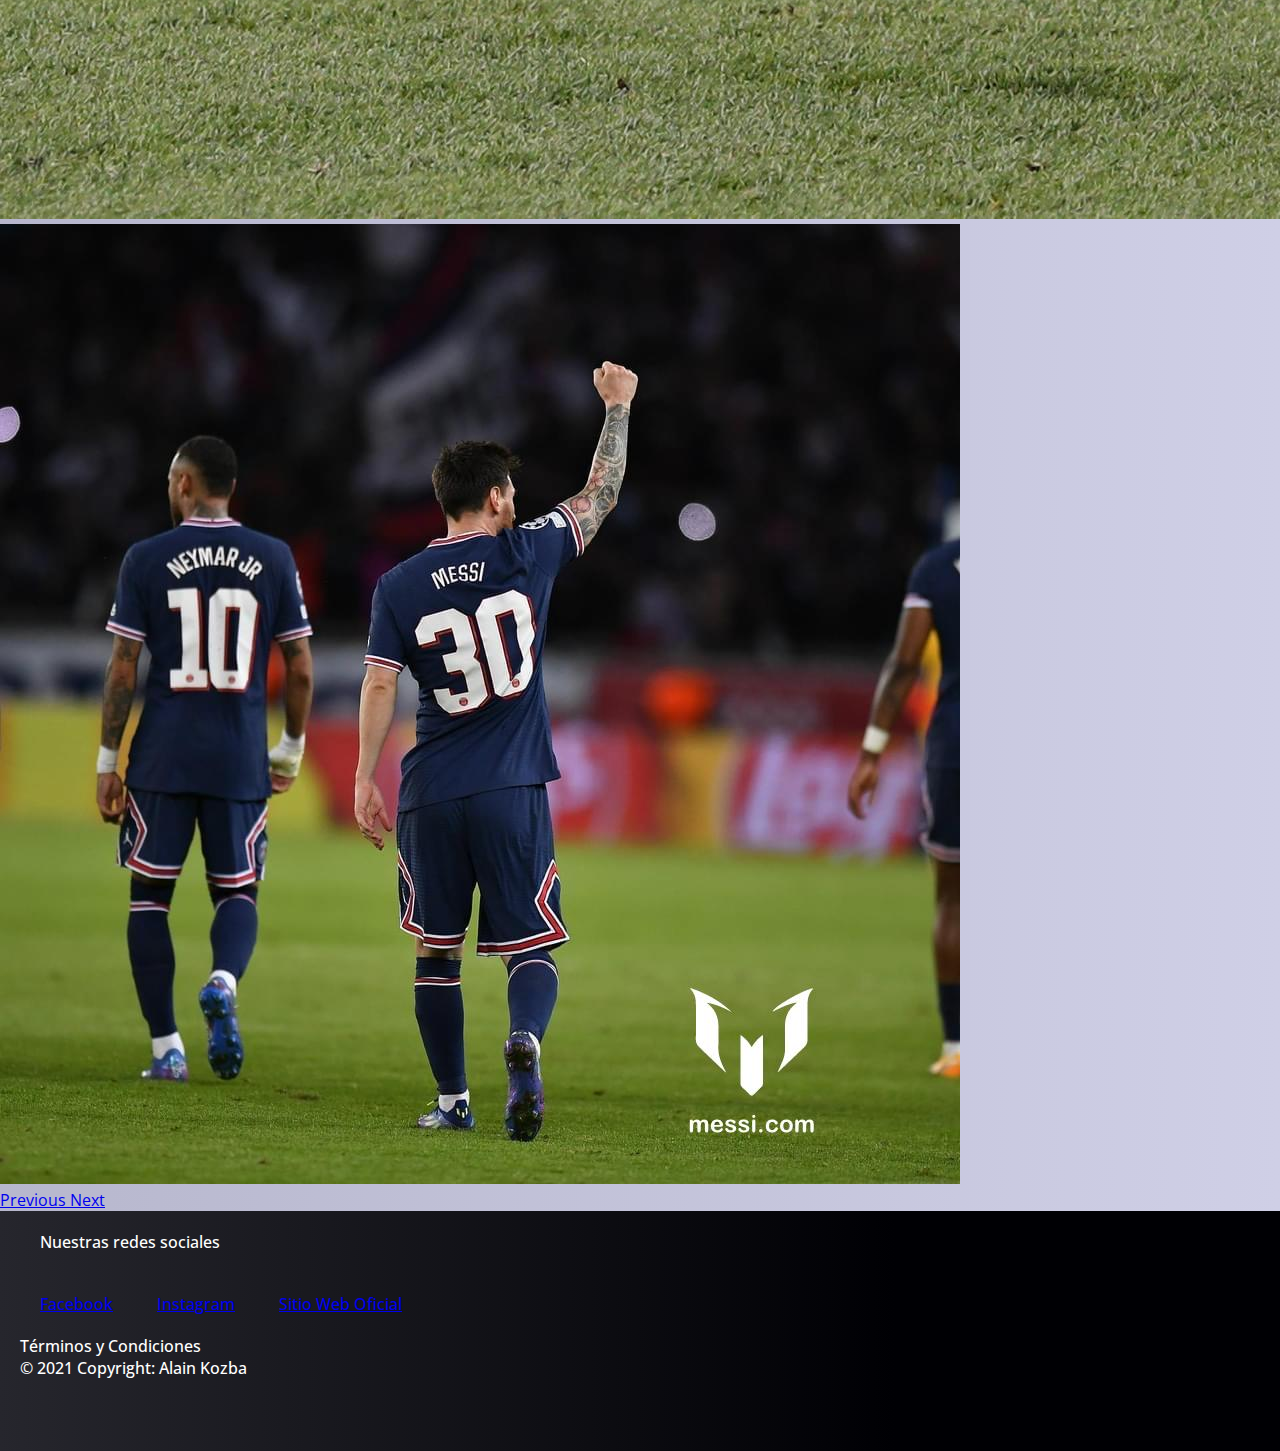
==== commit 0bd8541b: "cambiando formas" ====
--- a/clubes.html
+++ b/clubes.html
@@ -55,7 +55,7 @@
     </div>  
     <div id="informacionPsg" class="mx-auto text-center">
       <div class="contentPsg">
-        <div class="textEquipo"> Paris Saint Germain </div> Pocos días después de su despedida formal del club catalán, el 10 de agosto Paris Saint-Germain anunció su llegada mediante sus redes sociales. Firmó un contrato por dos años con opción de extenderlo una temporada más, utilizando el dorsal 30, el mismo con el que debutó en el F.C. Barcelona. El 29 de ese mismo mes, jugó su primer partido con el equipo ante el Stade de Reims, por la cuarta fecha de la Ligue1. Comenzó en el banquillo de suplentes y saltó al campo en el minuto '65, en sustitución de Neymar; el partido acabó 0-2 a favor del equipo parisino, con dos goles de Kylian Mbappé.
+        <div class="textEquipo"> Paris Saint Germain </div> Pocos días después de su despedida formal del club catalán, el 10 de agosto Paris Saint-Germain anunció su llegada mediante sus redes sociales. Firmó un contrato por dos años con opción de extenderlo una temporada más, utilizando el dorsal 30, el mismo con el que debutó en el Barcelona. El 29 de ese mismo mes, jugó su primer partido con el equipo ante el Stade de Reims, por la cuarta fecha de la Ligue1. Comenzó en el banco de suplentes y saltó al campo en el minuto '65, en sustitución de Neymar; el partido acabó 0-2 a favor del equipo parisino, con dos goles de Kylian Mbappé.
       </div>
     </div>  
     <div id="informacionSeleccion" class="mx-auto text-center">
@@ -71,10 +71,10 @@
               <img src="media/messinewellsoldboys.jpg" class="d-block w-100 img-fluid" alt="Messi en Newells">
             </div>
             <div class="carousel-item">
-              <img src="media/messientrenamiento.jpg" class="d-block w-100" alt="...">
+              <img src="media/messientrenamiento.jpg" class="d-block w-100" alt="Messi entrenando">
             </div>
             <div class="carousel-item">
-              <img src="media/messigol.jpg" class="d-block w-100" alt="...">
+              <img src="media/messigol.jpg" class="d-block w-100" alt="Messi convirtiendo un gol">
             </div>
           </div>
           <a class="carousel-control-prev" href="#carouselExampleFade" role="button" data-slide="prev">
--- a/scss/estilos.css
+++ b/scss/estilos.css
@@ -14,7 +14,7 @@
 }
 
 .miLogo {
-  font-size: 35px;
+  font-size: 36px;
   font-weight: bold;
 }
 
@@ -112,8 +112,8 @@
 }
 
 #informacionPsg {
-  background: -webkit-gradient(linear, left top, right top, from(#d4d7f1), color-stop(49%, #2a2a7a), to(#9b2c2c));
-  background: linear-gradient(90deg, #d4d7f1 0%, #2a2a7a 49%, #9b2c2c 100%);
+  background: -webkit-gradient(linear, left top, right top, from(#dadbe1), color-stop(51%, #9b2c2c), to(#052768));
+  background: linear-gradient(90deg, #dadbe1 0%, #9b2c2c 51%, #052768 100%);
   min-height: 100px;
   padding-top: 0.5px;
 }
@@ -132,6 +132,7 @@
           justify-content: start;
   padding: 25px;
   font-size: 20px;
+  color: black;
 }
 
 #informacionBarcelona .contentBarcelona {
@@ -141,6 +142,7 @@
           justify-content: start;
   padding: 25px;
   font-size: 20px;
+  color: black;
 }
 
 #informacionPsg .contentPsg {
@@ -150,6 +152,7 @@
           justify-content: start;
   padding: 25px;
   font-size: 20px;
+  color: black;
 }
 
 #informacionSeleccion .contentSeleccion {
@@ -159,20 +162,25 @@
           justify-content: start;
   padding: 25px;
   font-size: 20px;
+  color: black;
 }
 
 @media (max-width: 576px) {
   #informacionSeleccion .contentSeleccion {
-    font-size: 18px;
+    font-size: 21px;
+    font-weight: 600;
   }
   #informacionBarcelona .contentBarcelona {
-    font-size: 18px;
+    font-size: 21px;
+    font-weight: 600;
   }
   #informacionPsg .contentPsg {
-    font-size: 18px;
+    font-size: 21px;
+    font-weight: 600;
   }
   #informacionNewells .contentNewells {
-    font-size: 18px;
+    font-size: 21px;
+    font-weight: 600;
   }
 }
 
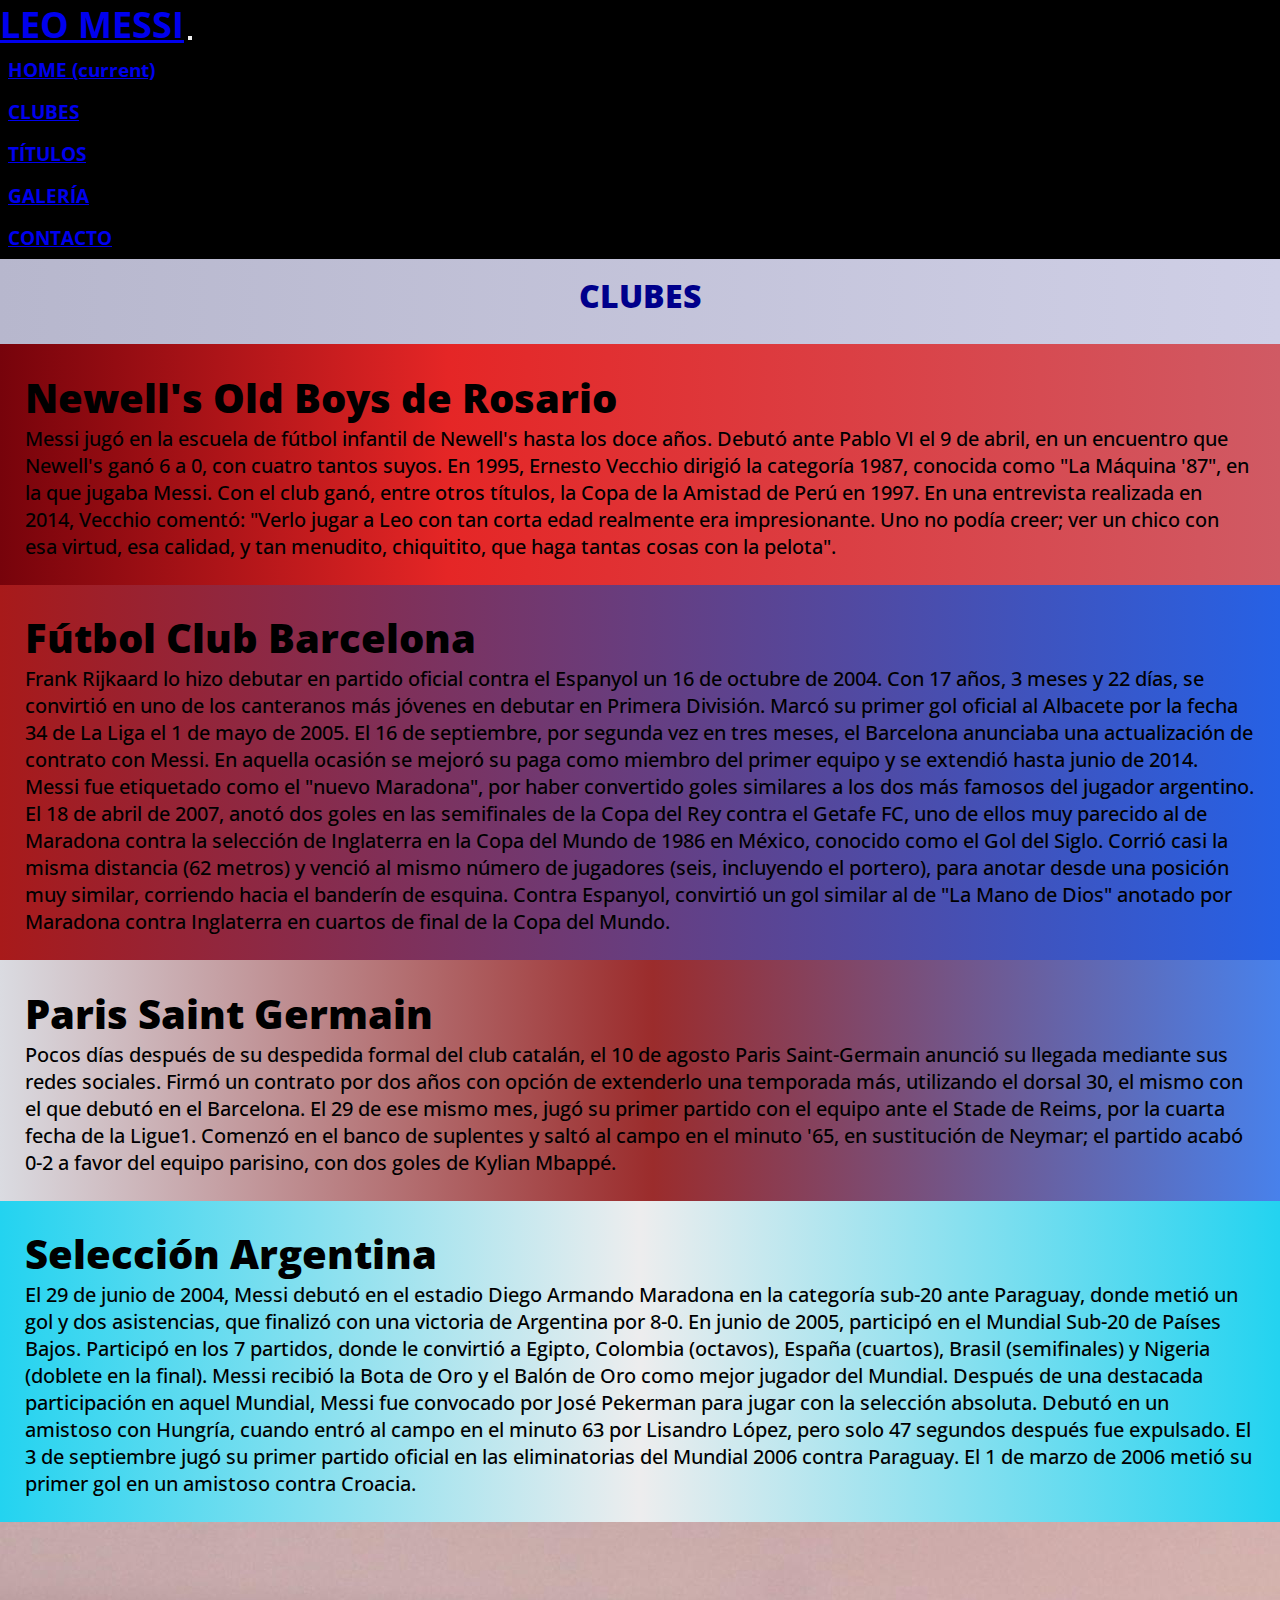
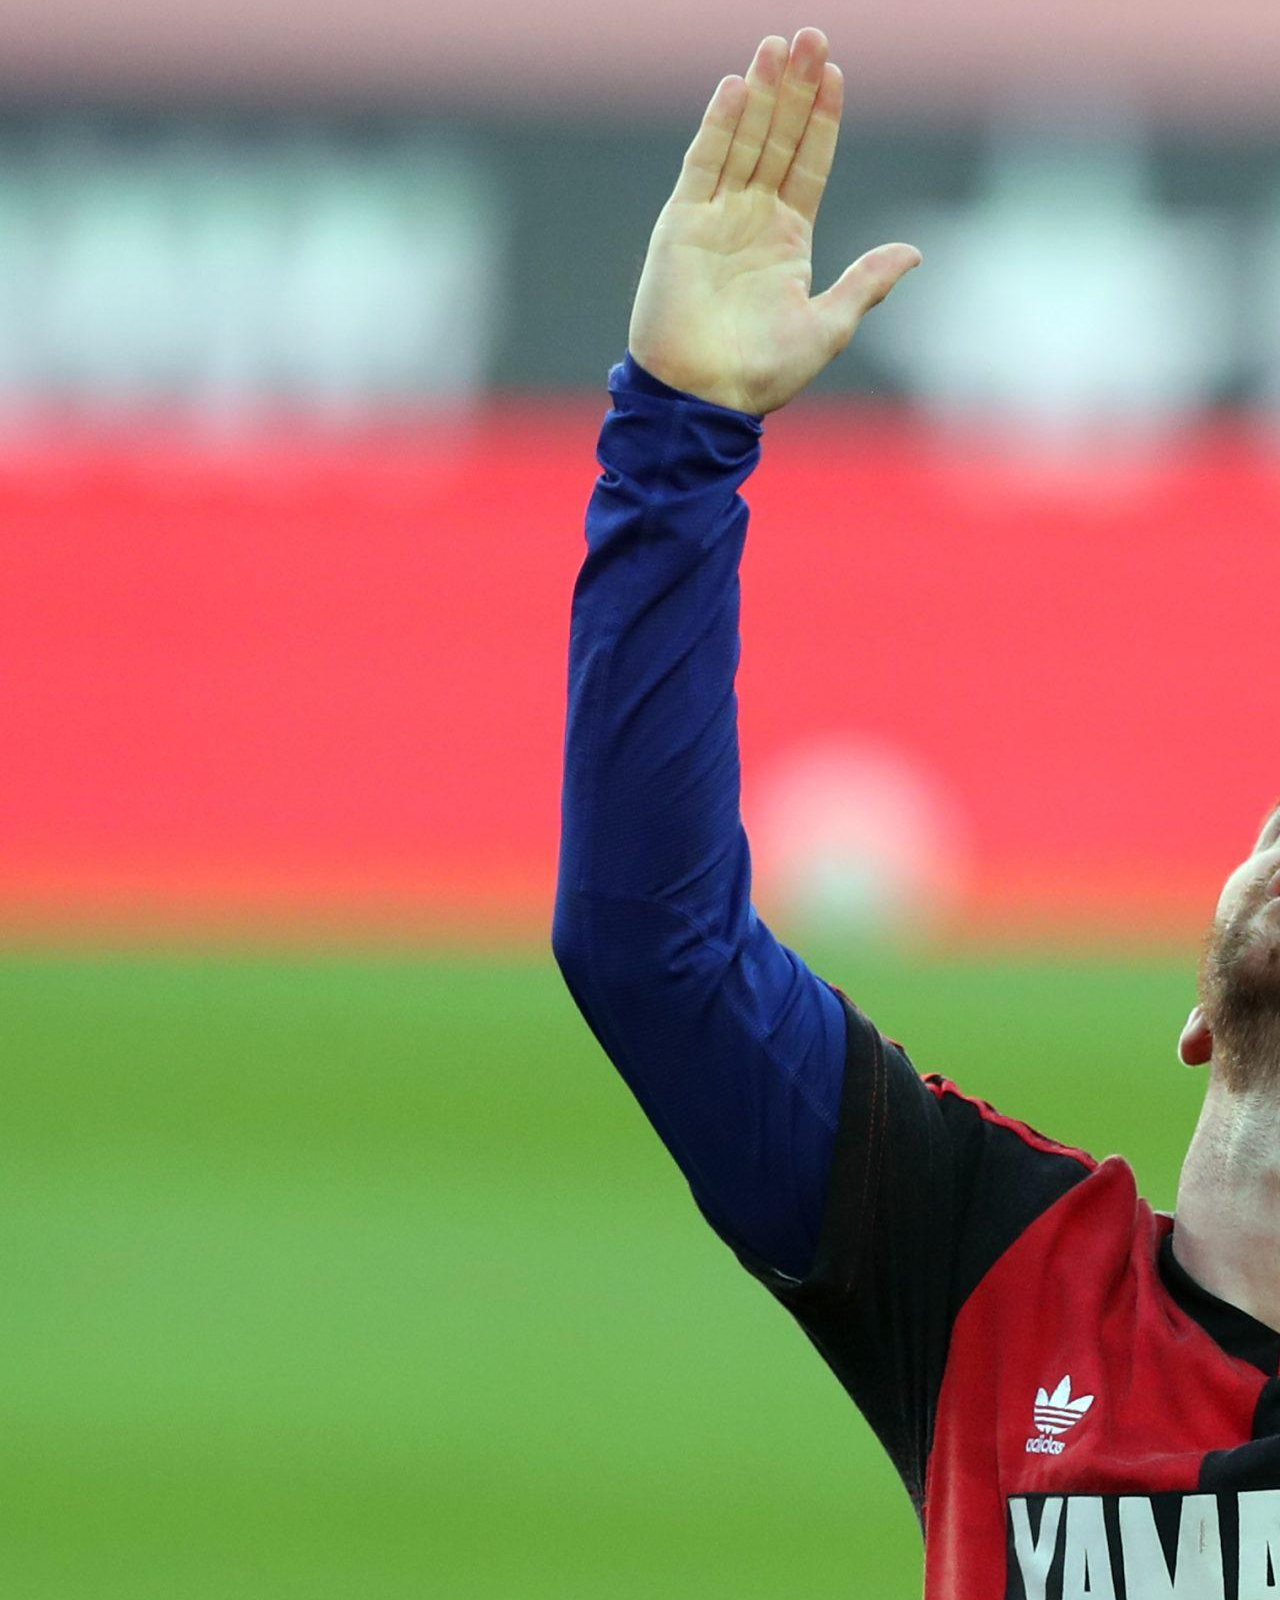
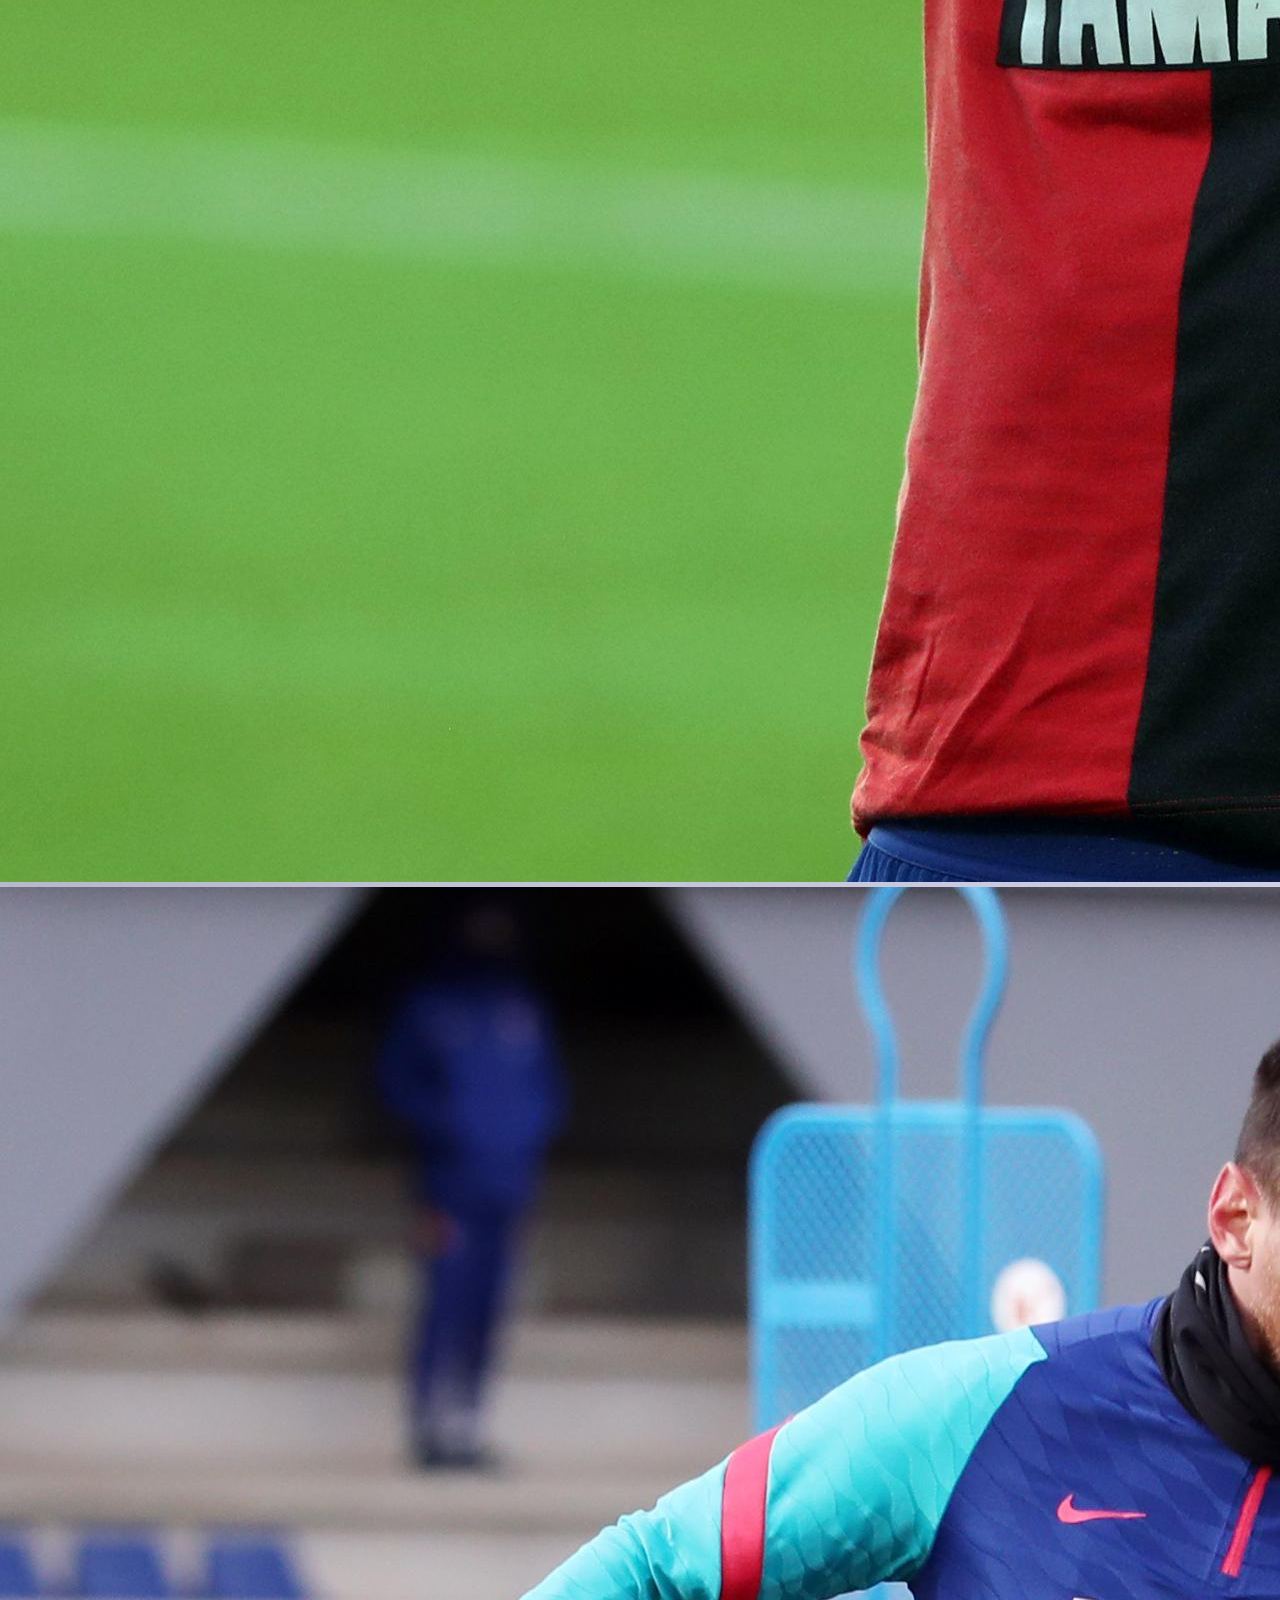
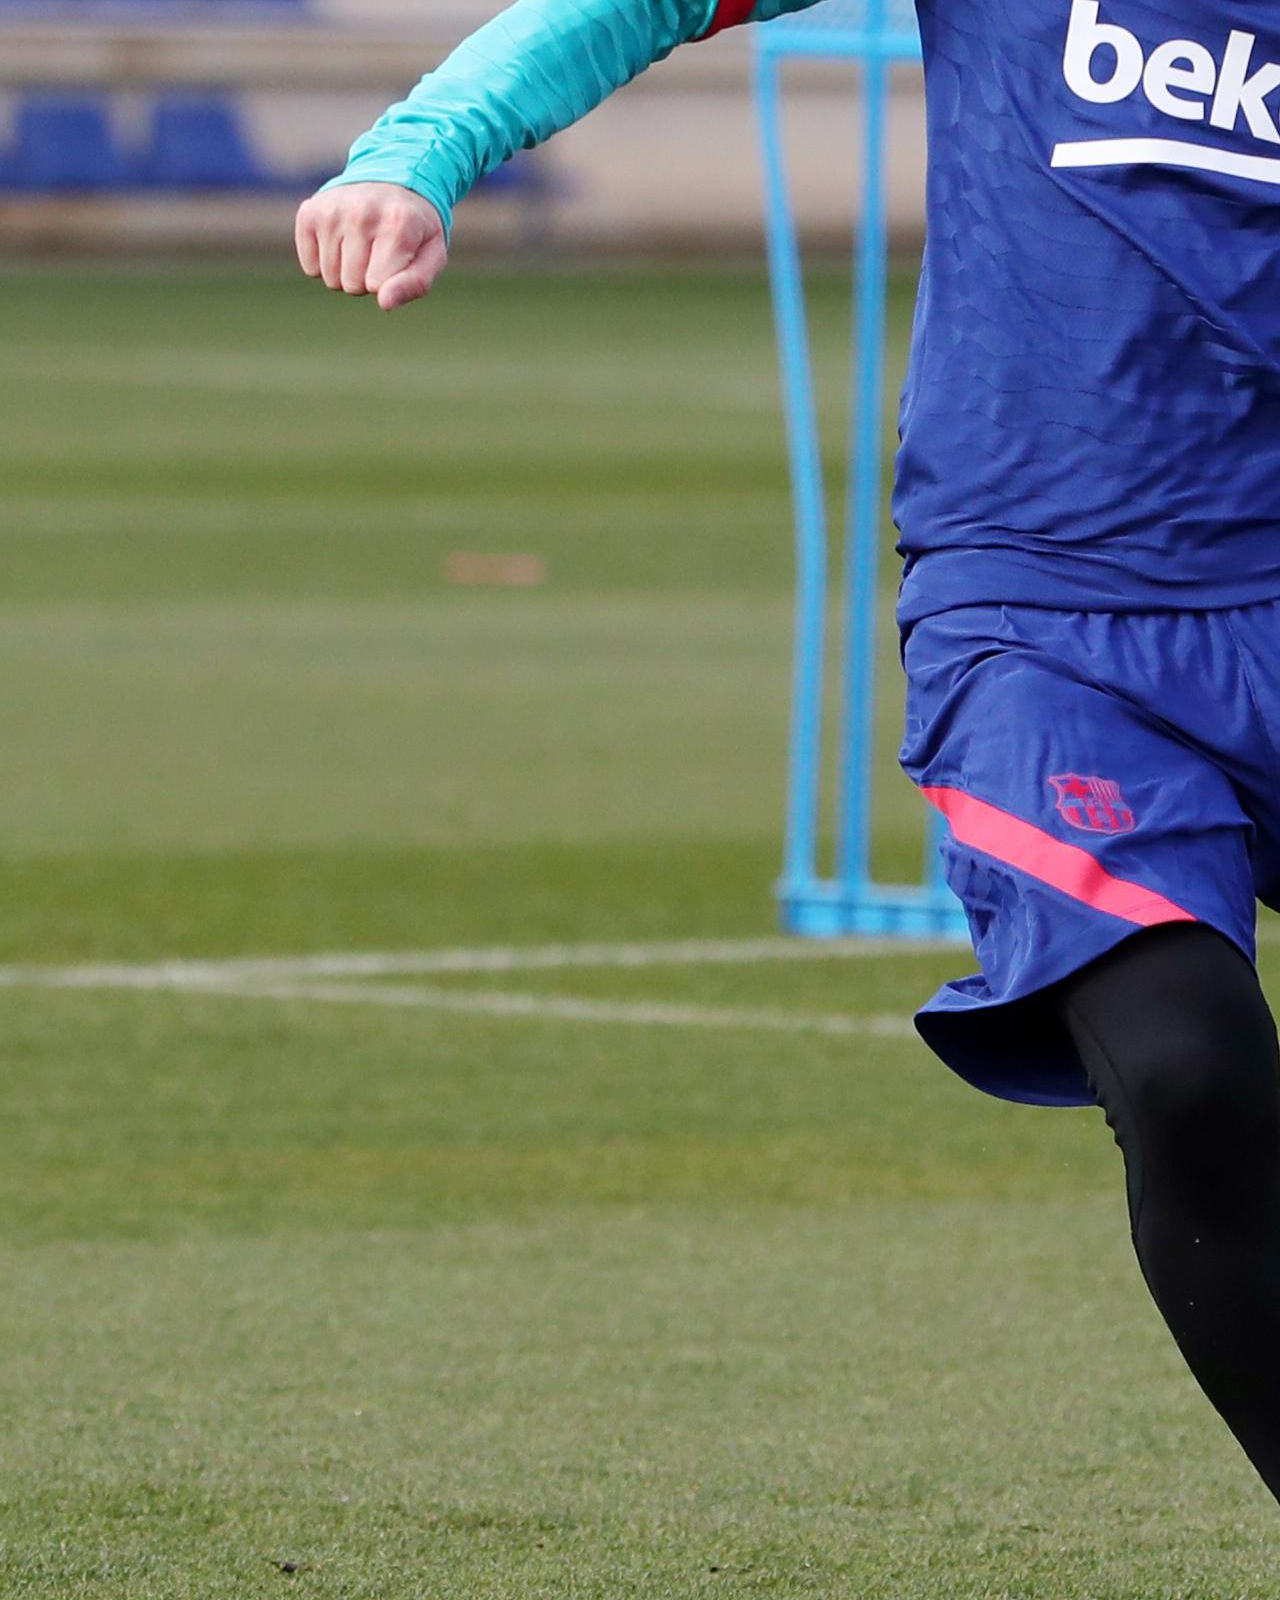
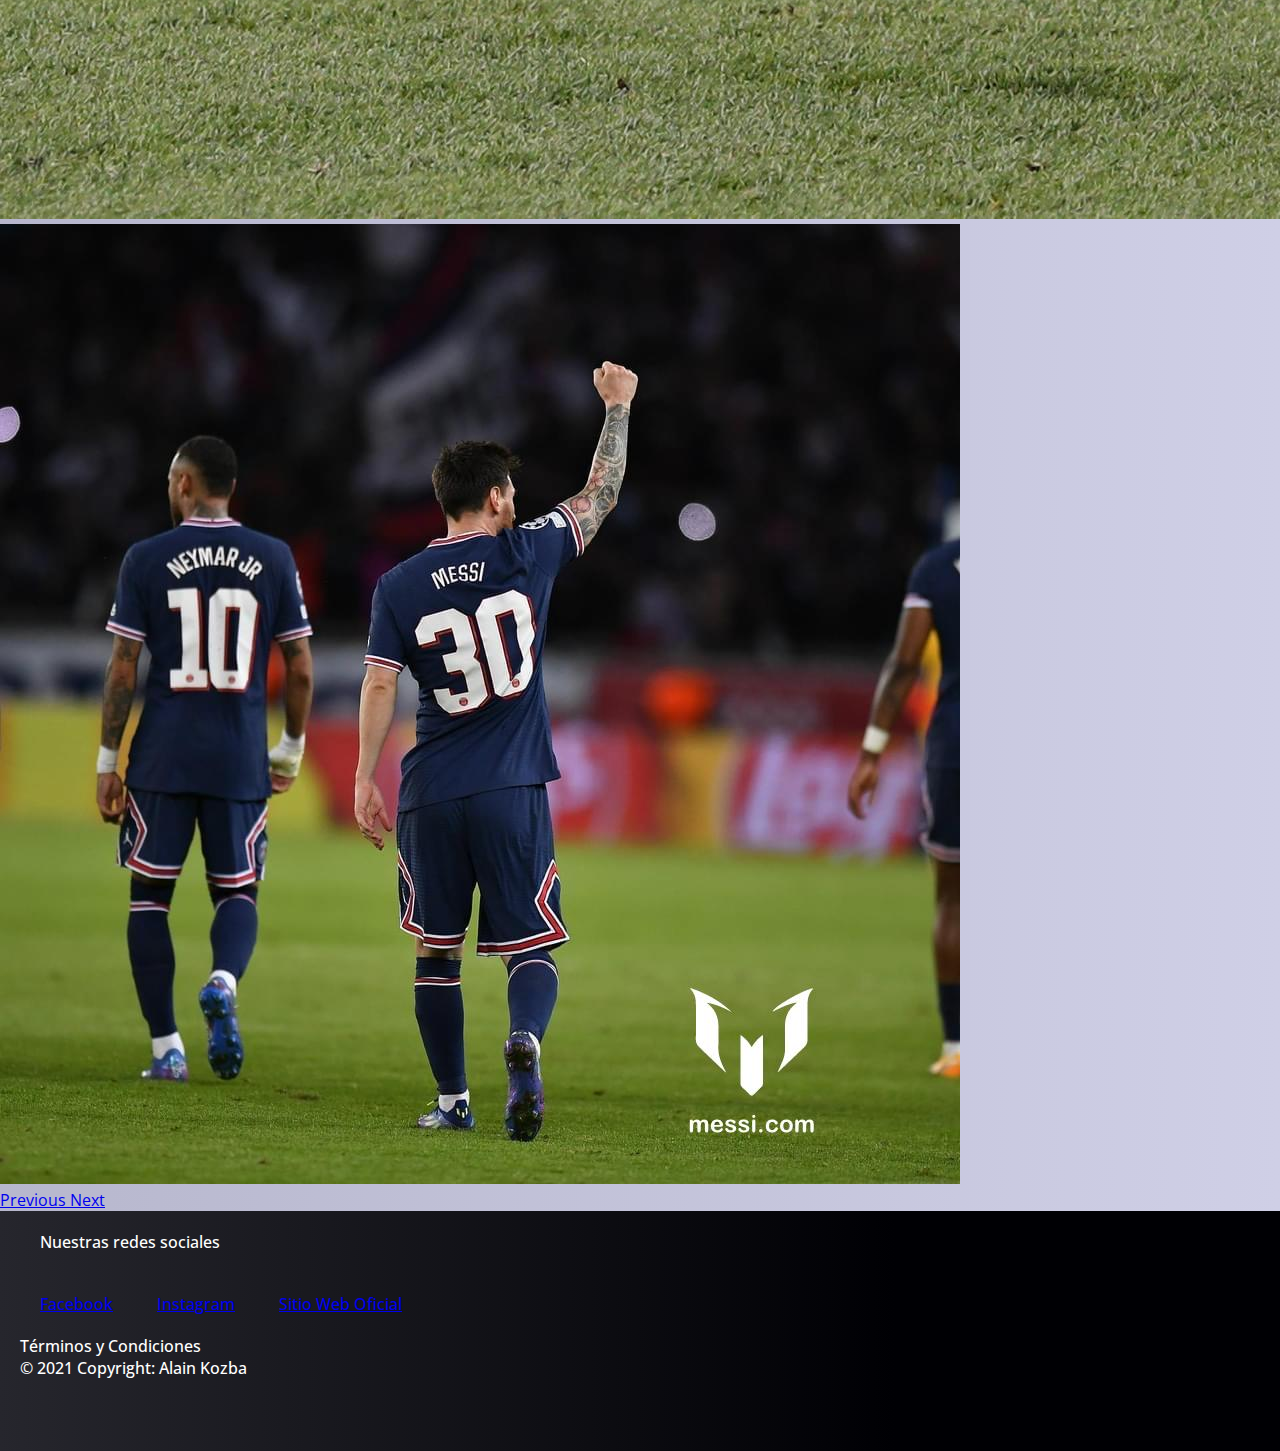
==== commit 15a39edc: "modificando esqueleto" ====
--- a/clubes.html
+++ b/clubes.html
@@ -93,9 +93,9 @@
         <ul>
           <li>Nuestras redes sociales</li>
             <ul>    
-              <li><a class="text-light" href="https://www.facebook.com/leomessi" target="_BLANK">Facebook</a></li></li>
-              <li><a class="text-light" href="https://www.instagram.com/leomessi/" target="_BLANK">Instagram</a></li></li>
-              <li><a class="text-light" href="https://www.messi.com" target="_BLANK">Sitio Web Oficial</a></li></li>
+              <li><a class="text-light" href="https://www.facebook.com/leomessi" target="_BLANK">Facebook</a></li>
+              <li><a class="text-light" href="https://www.instagram.com/leomessi/" target="_BLANK">Instagram</a></li>
+              <li><a class="text-light" href="https://www.messi.com" target="_BLANK">Sitio Web Oficial</a></li>
             </ul> 
         </ul>
         <div class="text-align-left px-3">
--- a/scss/estilos.css
+++ b/scss/estilos.css
@@ -112,8 +112,8 @@
 }
 
 #informacionPsg {
-  background: -webkit-gradient(linear, left top, right top, from(#dadbe1), color-stop(51%, #9b2c2c), to(#052768));
-  background: linear-gradient(90deg, #dadbe1 0%, #9b2c2c 51%, #052768 100%);
+  background: -webkit-gradient(linear, left top, right top, from(#dadbe1), color-stop(51%, #9b2c2c), to(#4881eb));
+  background: linear-gradient(90deg, #dadbe1 0%, #9b2c2c 51%, #4881eb 100%);
   min-height: 100px;
   padding-top: 0.5px;
 }
@@ -187,16 +187,17 @@
 #titulos {
   background: -webkit-gradient(linear, left top, right top, from(#b7b7cd), to(#cfcfe6));
   background: linear-gradient(90deg, #b7b7cd 0%, #cfcfe6 100%);
-  min-height: 450px;
+  min-height: 400px;
   height: 100vh;
+  overflow-x: hidden;
 }
 
 #titulos h1 {
   font-weight: 800;
   color: darkblue;
   text-align: left;
-  margin: 20px;
-  padding: 0 25px;
+  margin: 10px;
+  padding: 0 10px;
   text-align: center;
 }
 
@@ -204,10 +205,11 @@
   #titulos {
     font-size: 15px;
     font-weight: 600;
-    min-height: 100px;
+    min-height: 300px;
+    height: 80vh;
   }
   #titulos h1 {
-    font-size: 22px;
+    font-size: 18px;
   }
 }
 
@@ -271,7 +273,6 @@
 }
 
 #galeria .fotos img {
-  display: inline-block;
   width: 25%;
   margin-bottom: 20px;
   margin: 10px;
